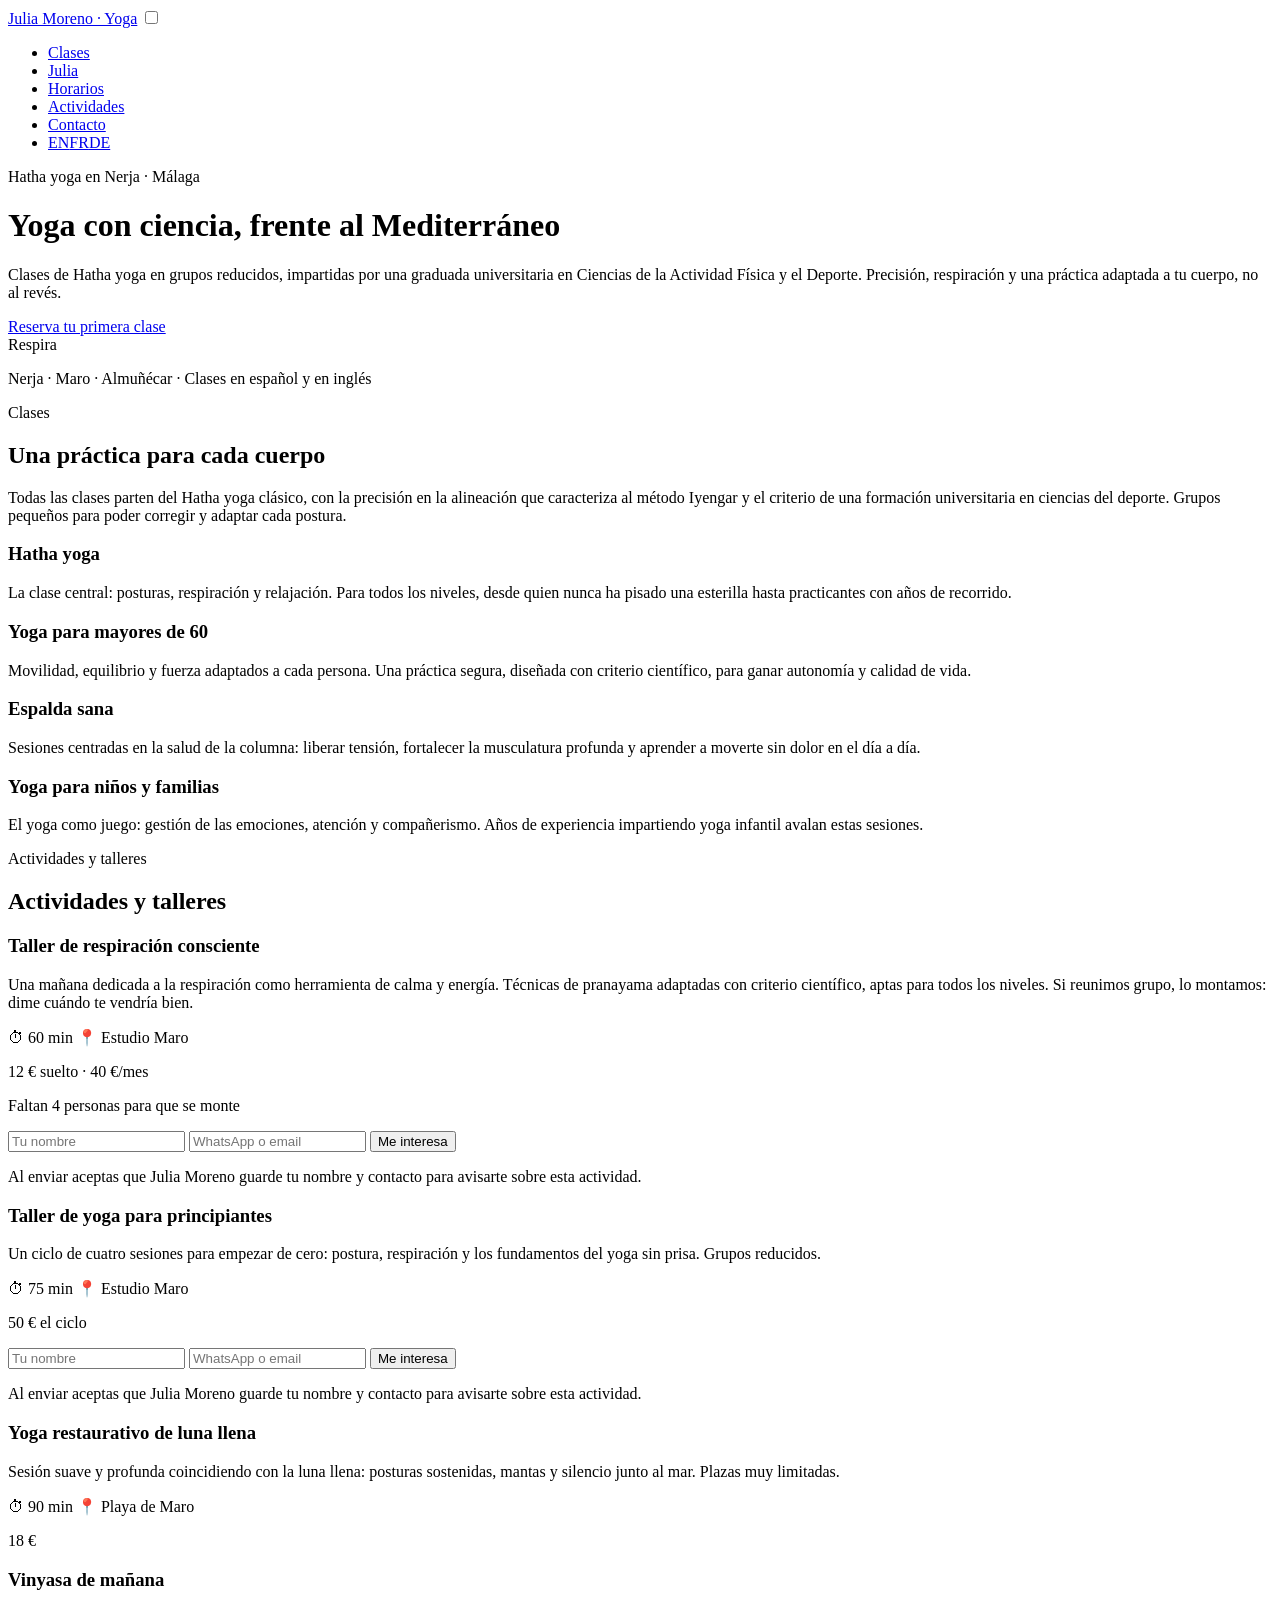
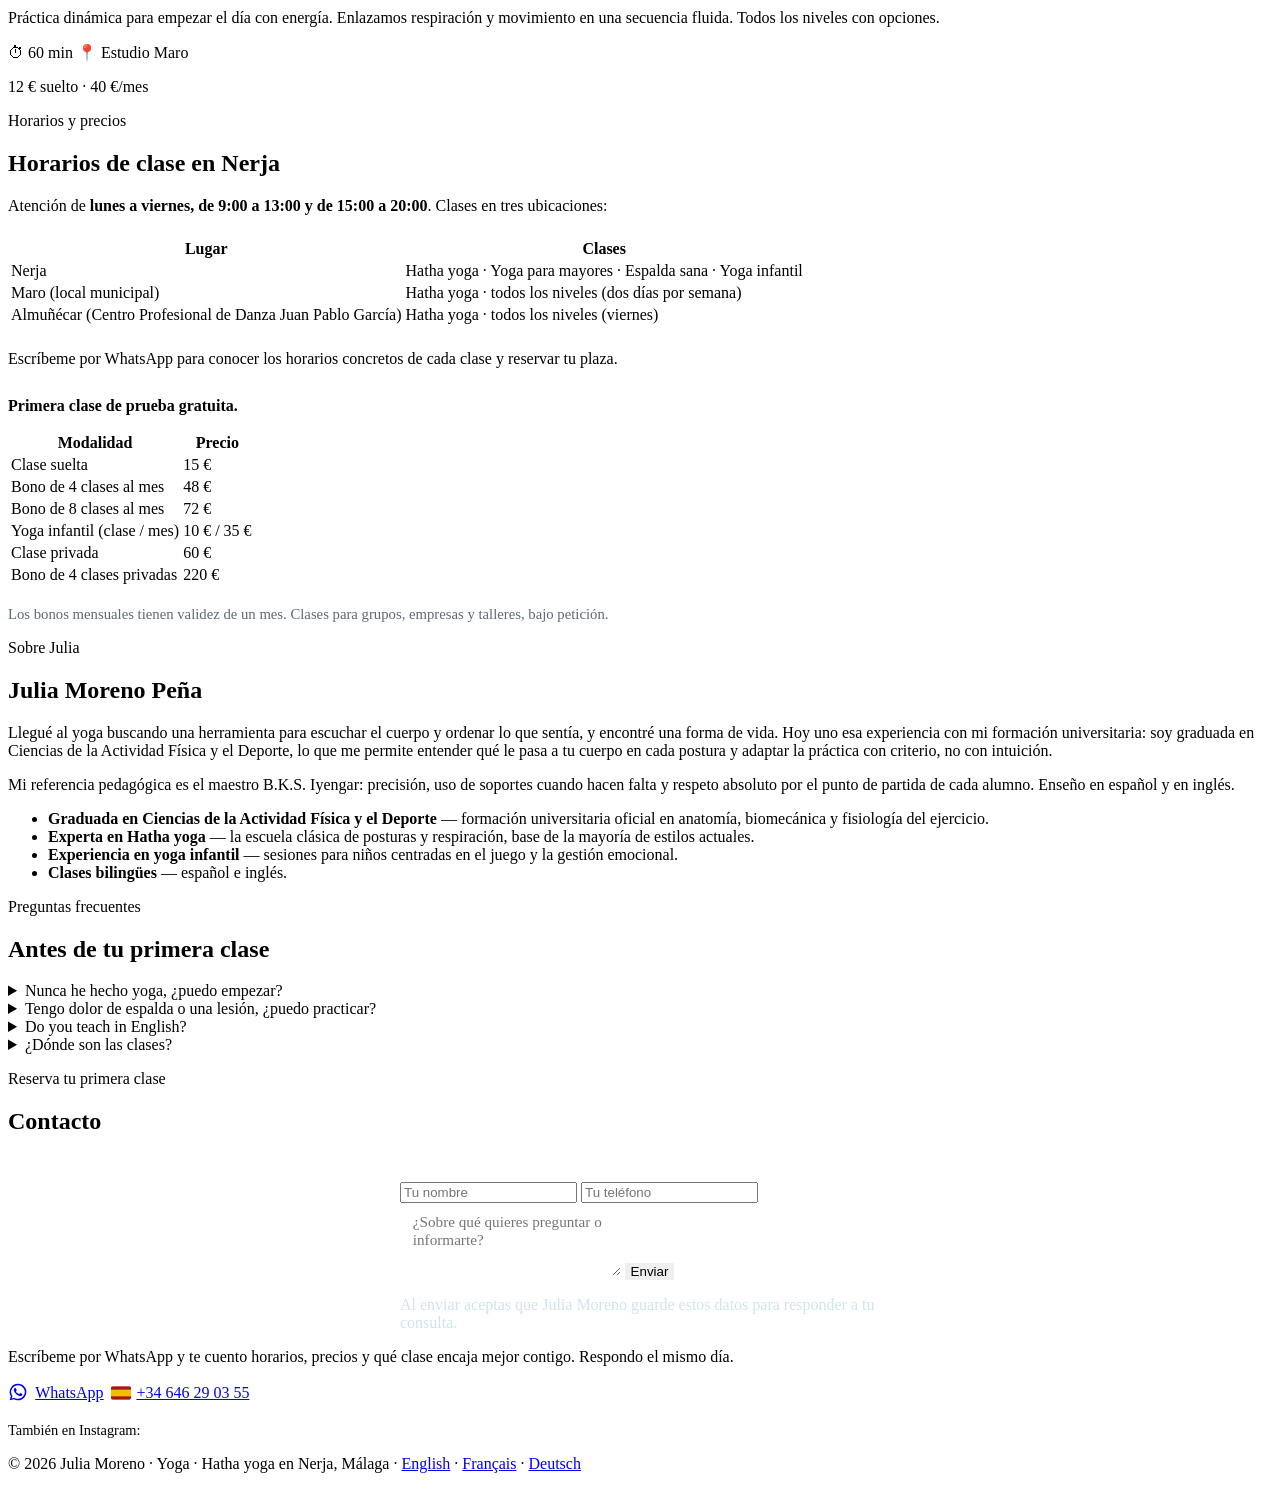
==== sitio/index.html @ b1b30cee "Agenda: sustituir hora_fin por duracion_min (selector 45/60/75/90/120 min). El fin se calcula al vue" ====
<!DOCTYPE html>
<html lang="es">
<head>
<meta charset="UTF-8">
<meta name="viewport" content="width=device-width, initial-scale=1">
<title>Yoga en Nerja | Hatha Yoga con Julia Moreno · Graduada en Ciencias del Deporte</title>
<meta name="description" content="Clases de Hatha yoga en Nerja (Málaga) con Julia Moreno, graduada en Ciencias de la Actividad Física y el Deporte. Yoga para mayores, espalda sana y yoga infantil. Grupos reducidos.">
<link rel="canonical" href="https://juliamoreno.yoga/">
<link rel="alternate" hreflang="es" href="https://juliamoreno.yoga/">
<link rel="alternate" hreflang="en" href="https://juliamoreno.yoga/en/">
<link rel="alternate" hreflang="fr" href="https://juliamoreno.yoga/fr/">
<link rel="alternate" hreflang="de" href="https://juliamoreno.yoga/de/">
<link rel="alternate" hreflang="x-default" href="https://juliamoreno.yoga/">
<link rel="preconnect" href="https://fonts.googleapis.com">
<link rel="preconnect" href="https://fonts.gstatic.com" crossorigin>
<link href="https://fonts.googleapis.com/css2?family=Marcellus&family=Mulish:wght@400;700&display=swap" rel="stylesheet">
<link rel="stylesheet" href="/assets/style.css?v=9b3b13d8">
<script type="application/ld+json">
{
  "@context": "https://schema.org",
  "@type": "LocalBusiness",
  "@id": "https://juliamoreno.yoga/#negocio",
  "name": "Julia Moreno Yoga",
  "description": "Clases de Hatha yoga en Nerja impartidas por Julia Moreno Peña, graduada en Ciencias de la Actividad Física y el Deporte.",
  "url": "https://juliamoreno.yoga/",
  "telephone": "+34646290355",
  "address": {
    "@type": "PostalAddress",
    "streetAddress": "[DIRECCION]",
    "addressLocality": "Nerja",
    "addressRegion": "Málaga",
    "postalCode": "29780",
    "addressCountry": "ES"
  },
  "geo": {"@type": "GeoCoordinates", "latitude": 36.7469, "longitude": -3.8749},
  "priceRange": "€€",
  "openingHoursSpecification": [
    {"@type":"OpeningHoursSpecification","dayOfWeek":["Monday","Tuesday","Wednesday","Thursday","Friday"],"opens":"09:00","closes":"13:00"},
    {"@type":"OpeningHoursSpecification","dayOfWeek":["Monday","Tuesday","Wednesday","Thursday","Friday"],"opens":"15:00","closes":"20:00"}
  ],
  "areaServed": [{"@type":"City","name":"Nerja"},{"@type":"City","name":"Maro"},{"@type":"City","name":"Almuñécar"}],
  "founder": {
    "@type": "Person",
    "name": "Julia Moreno Peña",
    "jobTitle": "Profesora de yoga",
    "alumniOf": "Grado en Ciencias de la Actividad Física y el Deporte",
    "knowsAbout": ["Hatha yoga", "Yoga infantil", "Método Iyengar", "Ciencias del deporte"]
  }
}
</script>
<!-- Umami: descomentar al desplegar el perfil negocio
<script defer src="https://stats.juliamoreno.yoga/script.js" data-website-id="RELLENAR-UUID"></script>
-->
</head>
<body>

<header>
  <nav>
    <a class="marca" href="/">Julia Moreno · Yoga</a>
    <input type="checkbox" id="menu-abierto" class="menu-check" aria-hidden="true">
    <label for="menu-abierto" class="menu-btn" aria-label="Menú"><span></span><span></span><span></span></label>
    <ul class="menu">
      <li><a href="#clases">Clases</a></li>
      <li><a href="#julia">Julia</a></li>
      <li><a href="#horarios">Horarios</a></li>
      <li><a href="#actividades">Actividades</a></li>
      <li><a href="#contacto">Contacto</a></li>
      <li class="idiomas"><a class="lang" href="/en/" lang="en">EN</a><a class="lang" href="/fr/" lang="fr">FR</a><a class="lang" href="/de/" lang="de">DE</a></li>
    </ul>
  </nav>
</header>
<script>document.addEventListener("DOMContentLoaded",function(){var c=document.getElementById("menu-abierto");document.querySelectorAll(".menu a").forEach(function(a){a.addEventListener("click",function(){c.checked=false;});});});</script>

<main>

<div class="hero">
  <div class="wrap">
    <div class="hero-texto">
      <p class="eyebrow">Hatha yoga en Nerja · Málaga</p>
      <h1>Yoga con ciencia, frente al Mediterráneo</h1>
      <p class="lead">Clases de Hatha yoga en grupos reducidos, impartidas por una graduada universitaria en Ciencias de la Actividad Física y el Deporte. Precisión, respiración y una práctica adaptada a tu cuerpo, no al revés.</p>
      <a class="btn" href="#contacto">Reserva tu primera clase</a>
    </div>
    <div class="respira" aria-hidden="true">
      <div class="circulo"><span>Respira</span></div>
    </div>
  </div>
</div>
<div class="hero-mar">
  <div class="wrap">
    <p>Nerja · Maro · Almuñécar · Clases en español y en inglés</p>
  </div>
</div>

<section id="clases">
  <div class="wrap">
    <p class="eyebrow">Clases</p>
    <h2>Una práctica para cada cuerpo</h2>
    <p>Todas las clases parten del Hatha yoga clásico, con la precisión en la alineación que caracteriza al método Iyengar y el criterio de una formación universitaria en ciencias del deporte. Grupos pequeños para poder corregir y adaptar cada postura.</p>
    <div class="clases-grid">
      <article class="clase">
        <h3>Hatha yoga</h3>
        <p>La clase central: posturas, respiración y relajación. Para todos los niveles, desde quien nunca ha pisado una esterilla hasta practicantes con años de recorrido.</p>
      </article>
      <article class="clase">
        <h3>Yoga para mayores de 60</h3>
        <p>Movilidad, equilibrio y fuerza adaptados a cada persona. Una práctica segura, diseñada con criterio científico, para ganar autonomía y calidad de vida.</p>
      </article>
      <article class="clase">
        <h3>Espalda sana</h3>
        <p>Sesiones centradas en la salud de la columna: liberar tensión, fortalecer la musculatura profunda y aprender a moverte sin dolor en el día a día.</p>
      </article>
      <article class="clase">
        <h3>Yoga para niños y familias</h3>
        <p>El yoga como juego: gestión de las emociones, atención y compañerismo. Años de experiencia impartiendo yoga infantil avalan estas sesiones.</p>
      </article>
    </div>
  </div>
</section>

<section id="actividades">
  <div class="wrap">
    <!-- ACTIVIDADES:INICIO (generado por scripts/build-web.py; no editar a mano) -->
    <p class="eyebrow">Actividades y talleres</p>
    <h2>Actividades y talleres</h2>
    <div class="clases-grid">
      <article class="clase">
        <div class="clase-cab">
          <p class="badge badge-tent"></p>
        </div>
        <div class="clase-cuerpo">
          <h3>Taller de respiración consciente</h3>
          <p class="clase-texto">Una mañana dedicada a la respiración como herramienta de calma y energía. Técnicas de pranayama adaptadas con criterio científico, aptas para todos los niveles. Si reunimos grupo, lo montamos: dime cuándo te vendría bien.</p>
          <p class="clase-meta"><span class="clase-meta-it">&#9201; 60 min</span> <span class="clase-meta-it">&#128205; Estudio Maro</span></p>
          <p class="clase-precio">12 € suelto · 40 €/mes</p>
          <p class="contador">Faltan 4 personas para que se monte</p>
        </div>
        <form class="interes clase-form" data-actividad="taller-respiracion" data-elegible="1" data-franjas="[]" onsubmit="enviarInteres(this); return false;">
          <input type="text" name="nombre" placeholder="Tu nombre" required>
          <input type="text" name="contacto" placeholder="WhatsApp o email" required>
          <button type="submit" class="btn">Me interesa</button>
          <p class="consent">Al enviar aceptas que Julia Moreno guarde tu nombre y contacto para avisarte sobre esta actividad.</p>
          <p class="ok" hidden>¡Gracias! Te avisaré en cuanto se monte el grupo.</p>
        </form>
      </article>
      <article class="clase">
        <div class="clase-cab">
          <p class="badge badge-tent"></p>
        </div>
        <div class="clase-cuerpo">
          <h3>Taller de yoga para principiantes</h3>
          <p class="clase-texto">Un ciclo de cuatro sesiones para empezar de cero: postura, respiración y los fundamentos del yoga sin prisa. Grupos reducidos.</p>
          <p class="clase-meta"><span class="clase-meta-it">&#9201; 75 min</span> <span class="clase-meta-it">&#128205; Estudio Maro</span></p>
          <p class="clase-precio">50 € el ciclo</p>
        </div>
        <form class="interes clase-form" data-actividad="taller-de-yoga-para-principiantes" data-elegible="1" data-franjas="[]" onsubmit="enviarInteres(this); return false;">
          <input type="text" name="nombre" placeholder="Tu nombre" required>
          <input type="text" name="contacto" placeholder="WhatsApp o email" required>
          <button type="submit" class="btn">Me interesa</button>
          <p class="consent">Al enviar aceptas que Julia Moreno guarde tu nombre y contacto para avisarte sobre esta actividad.</p>
          <p class="ok" hidden>¡Gracias! Te avisaré en cuanto se monte el grupo.</p>
        </form>
      </article>
      <article class="clase">
        <div class="clase-cab">
          <p class="badge badge-conf"></p>
        </div>
        <div class="clase-cuerpo">
          <h3>Yoga restaurativo de luna llena</h3>
          <p class="clase-texto">Sesión suave y profunda coincidiendo con la luna llena: posturas sostenidas, mantas y silencio junto al mar. Plazas muy limitadas.</p>
          <p class="clase-meta"><span class="clase-meta-it">&#9201; 90 min</span> <span class="clase-meta-it">&#128205; Playa de Maro</span></p>
          <p class="clase-precio">18 €</p>
        </div>
        <div class="clase-form-hueco"></div>
      </article>
      <article class="clase">
        <div class="clase-cab">
          <p class="badge badge-conf"></p>
        </div>
        <div class="clase-cuerpo">
          <h3>Vinyasa de mañana</h3>
          <p class="clase-texto">Práctica dinámica para empezar el día con energía. Enlazamos respiración y movimiento en una secuencia fluida. Todos los niveles con opciones.</p>
          <p class="clase-meta"><span class="clase-meta-it">&#9201; 60 min</span> <span class="clase-meta-it">&#128205; Estudio Maro</span></p>
          <p class="clase-precio">12 € suelto · 40 €/mes</p>
        </div>
        <div class="clase-form-hueco"></div>
      </article>
    </div>
    <div class="modal-franjas" id="modalFranjas" hidden>
      <div class="modal-caja">
        <h3>¿Cuándo te vendría bien? (marca las que puedas)</h3>
        <div class="modal-franjas-lista" id="modalLista"></div>
        <div class="modal-botones">
          <button type="button" class="btn btn-sec" id="modalCancelar">Cancelar</button>
          <button type="button" class="btn" id="modalConfirmar">Confirmar</button>
        </div>
      </div>
    </div>
    <script>
    (function(){
      const modal=document.getElementById('modalFranjas');
      const lista=document.getElementById('modalLista');
      let formActivo=null;
      window.enviarInteres=function(f){
        const elegible=f.dataset.elegible==='1';
        if(elegible){
          formActivo=f;
          let fr=[];
          try{fr=JSON.parse(f.dataset.franjas.replace(/&quot;/g,'"'));}catch(e){}
          lista.innerHTML=fr.map(function(x){return '<label class="modal-franja"><input type="checkbox" value="'+x.id+'"> '+x.etiqueta+'</label>';}).join('');
          modal.hidden=false;
        }else{
          enviar(f,[]);
        }
        return false;
      };
      async function enviar(f,franjas){
        const d={actividad:f.dataset.actividad,nombre:f.nombre.value,contacto:f.contacto.value,franjas:franjas,idioma:document.documentElement.lang};
        try{
          await fetch('https://api.juliamoreno.yoga/webhook/interes',{method:'POST',headers:{'Content-Type':'application/json'},body:JSON.stringify(d)});
          f.querySelector('.ok').hidden=false;
          f.nombre.disabled=f.contacto.disabled=f.querySelector('button').disabled=true;
        }catch(e){alert('No se pudo enviar, inténtalo más tarde.');}
      }
      const bc=document.getElementById('modalConfirmar');
      if(bc)bc.onclick=function(){
        const fr=[].slice.call(lista.querySelectorAll('input:checked')).map(function(x){return x.value;});
        modal.hidden=true;
        if(formActivo){enviar(formActivo,fr);formActivo=null;}
      };
      const bx=document.getElementById('modalCancelar');
      if(bx)bx.onclick=function(){modal.hidden=true;formActivo=null;};
      if(modal)modal.addEventListener('click',function(e){if(e.target===modal){modal.hidden=true;formActivo=null;}});
    })();
    </script>
    <!-- ACTIVIDADES:FIN -->
  </div>
</section>


<section id="horarios">
  <div class="wrap">
    <p class="eyebrow">Horarios y precios</p>
    <h2>Horarios de clase en Nerja</h2>
    <!-- CONTENIDO:INICIO (generado por scripts/build-web.py; no editar a mano) -->
    <p style="margin-bottom:1.4rem">Atención de <strong>lunes a viernes, de 9:00 a 13:00 y de 15:00 a 20:00</strong>. Clases en tres ubicaciones:</p>
    <table>
      <thead><tr><th>Lugar</th><th>Clases</th></tr></thead>
      <tbody>
        <tr><td>Nerja</td><td>Hatha yoga · Yoga para mayores · Espalda sana · Yoga infantil</td></tr>
        <tr><td>Maro (local municipal)</td><td>Hatha yoga · todos los niveles (dos días por semana)</td></tr>
        <tr><td>Almuñécar (Centro Profesional de Danza Juan Pablo García)</td><td>Hatha yoga · todos los niveles (viernes)</td></tr>
      </tbody>
    </table>
    <p style="margin-top:1.4rem">Escríbeme por WhatsApp para conocer los horarios concretos de cada clase y reservar tu plaza.</p>
    <p style="margin-top:1.8rem"><strong>Primera clase de prueba gratuita.</strong></p>
    <table>
      <thead><tr><th>Modalidad</th><th>Precio</th></tr></thead>
      <tbody>
        <tr><td>Clase suelta</td><td>15 €</td></tr>
        <tr><td>Bono de 4 clases al mes</td><td>48 €</td></tr>
        <tr><td>Bono de 8 clases al mes</td><td>72 €</td></tr>
        <tr><td>Yoga infantil (clase / mes)</td><td>10 € / 35 €</td></tr>
        <tr><td>Clase privada</td><td>60 €</td></tr>
        <tr><td>Bono de 4 clases privadas</td><td>220 €</td></tr>
      </tbody>
    </table>
    <p style="margin-top:1.2rem;font-size:.92rem;color:#5c6a75">Los bonos mensuales tienen validez de un mes. Clases para grupos, empresas y talleres, bajo petición.</p>
    <!-- CONTENIDO:FIN -->
  </div>
</section>

<section id="julia">
  <div class="wrap dos-col">
    <div>
      <p class="eyebrow">Sobre Julia</p>
      <h2>Julia Moreno Peña</h2>
      <p>Llegué al yoga buscando una herramienta para escuchar el cuerpo y ordenar lo que sentía, y encontré una forma de vida. Hoy uno esa experiencia con mi formación universitaria: soy graduada en Ciencias de la Actividad Física y el Deporte, lo que me permite entender qué le pasa a tu cuerpo en cada postura y adaptar la práctica con criterio, no con intuición.</p>
      <p>Mi referencia pedagógica es el maestro B.K.S. Iyengar: precisión, uso de soportes cuando hacen falta y respeto absoluto por el punto de partida de cada alumno. Enseño en español y en inglés.</p>
    </div>
    <ul class="credenciales">
      <li><strong>Graduada en Ciencias de la Actividad Física y el Deporte</strong> — formación universitaria oficial en anatomía, biomecánica y fisiología del ejercicio.</li>
      <li><strong>Experta en Hatha yoga</strong> — la escuela clásica de posturas y respiración, base de la mayoría de estilos actuales.</li>
      <li><strong>Experiencia en yoga infantil</strong> — sesiones para niños centradas en el juego y la gestión emocional.</li>
      <li><strong>Clases bilingües</strong> — español e inglés.</li>
    </ul>
  </div>
</section>


<section id="preguntas">
  <div class="wrap">
    <p class="eyebrow">Preguntas frecuentes</p>
    <h2>Antes de tu primera clase</h2>
    <details>
      <summary>Nunca he hecho yoga, ¿puedo empezar?</summary>
      <p>Sí. El Hatha yoga es la puerta de entrada ideal y todas las posturas se adaptan a tu nivel. Solo necesitas ropa cómoda; las esterillas y soportes los pongo yo.</p>
    </details>
    <details>
      <summary>Tengo dolor de espalda o una lesión, ¿puedo practicar?</summary>
      <p>En la mayoría de los casos, sí, y con especial seguridad: mi formación en ciencias del deporte me permite adaptar cada postura a tu situación. Cuéntamelo antes de la primera clase y, si hay tratamiento médico en curso, seguiremos siempre las indicaciones de tu profesional sanitario.</p>
    </details>
    <details>
      <summary>Do you teach in English?</summary>
      <p>Yes — all classes are bilingual (Spanish and English), and there is a full English version of this site <a href="/en/">here</a>.</p>
    </details>
    <details>
      <summary>¿Dónde son las clases?</summary>
      <p>En Nerja, en [DIRECCIÓN / ESTUDIO]. En los meses de buen tiempo también organizo sesiones al aire libre.</p>
    </details>
  </div>
</section>

<section id="contacto" class="contacto">
  <div class="wrap">
    <p class="eyebrow">Reserva tu primera clase</p>
    <h2>Contacto</h2>
    <form class="interes contacto-form" onsubmit="enviarContacto(this); return false;" style="max-width:480px;margin:1.6rem auto 0;text-align:left">
      <p style="font-weight:700;color:#fff;margin-bottom:.2rem">O déjame tu consulta</p>
      <input type="text" name="nombre" placeholder="Tu nombre" required>
      <input type="tel" name="telefono" placeholder="Tu teléfono" required>
      <textarea name="asunto" placeholder="¿Sobre qué quieres preguntar o informarte?" rows="3" required style="padding:.6rem .8rem;border:1px solid var(--linea);border-radius:8px;font-size:.95rem;font-family:inherit"></textarea>
      <button type="submit" class="btn claro" style="border:none;cursor:pointer">Enviar</button>
      <p class="consent" style="color:#cfe4ee">Al enviar aceptas que Julia Moreno guarde estos datos para responder a tu consulta.</p>
      <p class="ok" hidden style="color:#fff">¡Gracias! Te llamo o te escribo muy pronto.</p>
    </form>
    <script>
    async function enviarContacto(f){
      const d={nombre:f.nombre.value,telefono:f.telefono.value,asunto:f.asunto.value,idioma:document.documentElement.lang};
      try{
        await fetch('https://api.juliamoreno.yoga/webhook/contacto',{method:'POST',headers:{'Content-Type':'application/json'},body:JSON.stringify(d)});
        f.querySelector('.ok').hidden=false;
        f.nombre.disabled=f.telefono.disabled=f.asunto.disabled=f.querySelector('button').disabled=true;
      }catch(e){alert('No se pudo enviar, inténtalo más tarde.');}
      return false;
    }
    </script>
    <p>Escríbeme por WhatsApp y te cuento horarios, precios y qué clase encaja mejor contigo. Respondo el mismo día.</p>
    <a class="btn claro" href="https://wa.me/34646290355?text=Hola%20Julia,%20quiero%20informaci%C3%B3n%20sobre%20las%20clases%20de%20yoga%20en%20Nerja"><svg viewBox="0 0 24 24" width="20" height="20" fill="currentColor" style="vertical-align:-4px;margin-right:.45rem" aria-hidden="true"><path d="M12 2a10 10 0 0 0-8.6 15.1L2 22l5.1-1.3A10 10 0 1 0 12 2zm0 18.2a8.2 8.2 0 0 1-4.2-1.1l-.3-.2-3 .8.8-2.9-.2-.3A8.2 8.2 0 1 1 12 20.2zm4.5-6.1c-.2-.1-1.5-.7-1.7-.8-.2-.1-.4-.1-.5.1-.2.2-.6.8-.8 1-.1.2-.3.2-.5.1a6.7 6.7 0 0 1-2-1.2 7.4 7.4 0 0 1-1.4-1.7c-.1-.2 0-.4.1-.5l.4-.5c.1-.2.2-.3.3-.5.1-.2 0-.4 0-.5l-.8-1.9c-.2-.5-.4-.4-.5-.4h-.5c-.2 0-.5.1-.7.3-.2.3-.9.9-.9 2.1s.9 2.4 1 2.6c.1.2 1.8 2.8 4.3 3.9.6.3 1.1.4 1.5.6.6.2 1.2.2 1.6.1.5-.1 1.5-.6 1.7-1.2.2-.6.2-1.1.1-1.2 0-.1-.2-.2-.4-.3z"/></svg>WhatsApp<svg viewBox="0 0 24 16" width="20" height="14" style="vertical-align:-2px;margin:0 .35rem 0 .45rem;border-radius:2px" aria-hidden="true"><rect width="24" height="16" fill="#AA151B"/><rect y="4" width="24" height="8" fill="#F1BF00"/></svg>+34 646 29 03 55</a>
    <p style="margin-top:1.2rem;font-size:.9rem">También en Instagram: <a href="https://instagram.com/juliamoreno.yoga" style="color:#fff">@juliamoreno.yoga</a></p>
  </div>
</section>

</main>

<footer>
  <div class="wrap">
    <p>© 2026 Julia Moreno · Yoga · Hatha yoga en Nerja, Málaga · <a href="/en/">English</a> · <a href="/fr/">Français</a> · <a href="/de/">Deutsch</a></p>
  </div>
</footer>

</body>
</html>
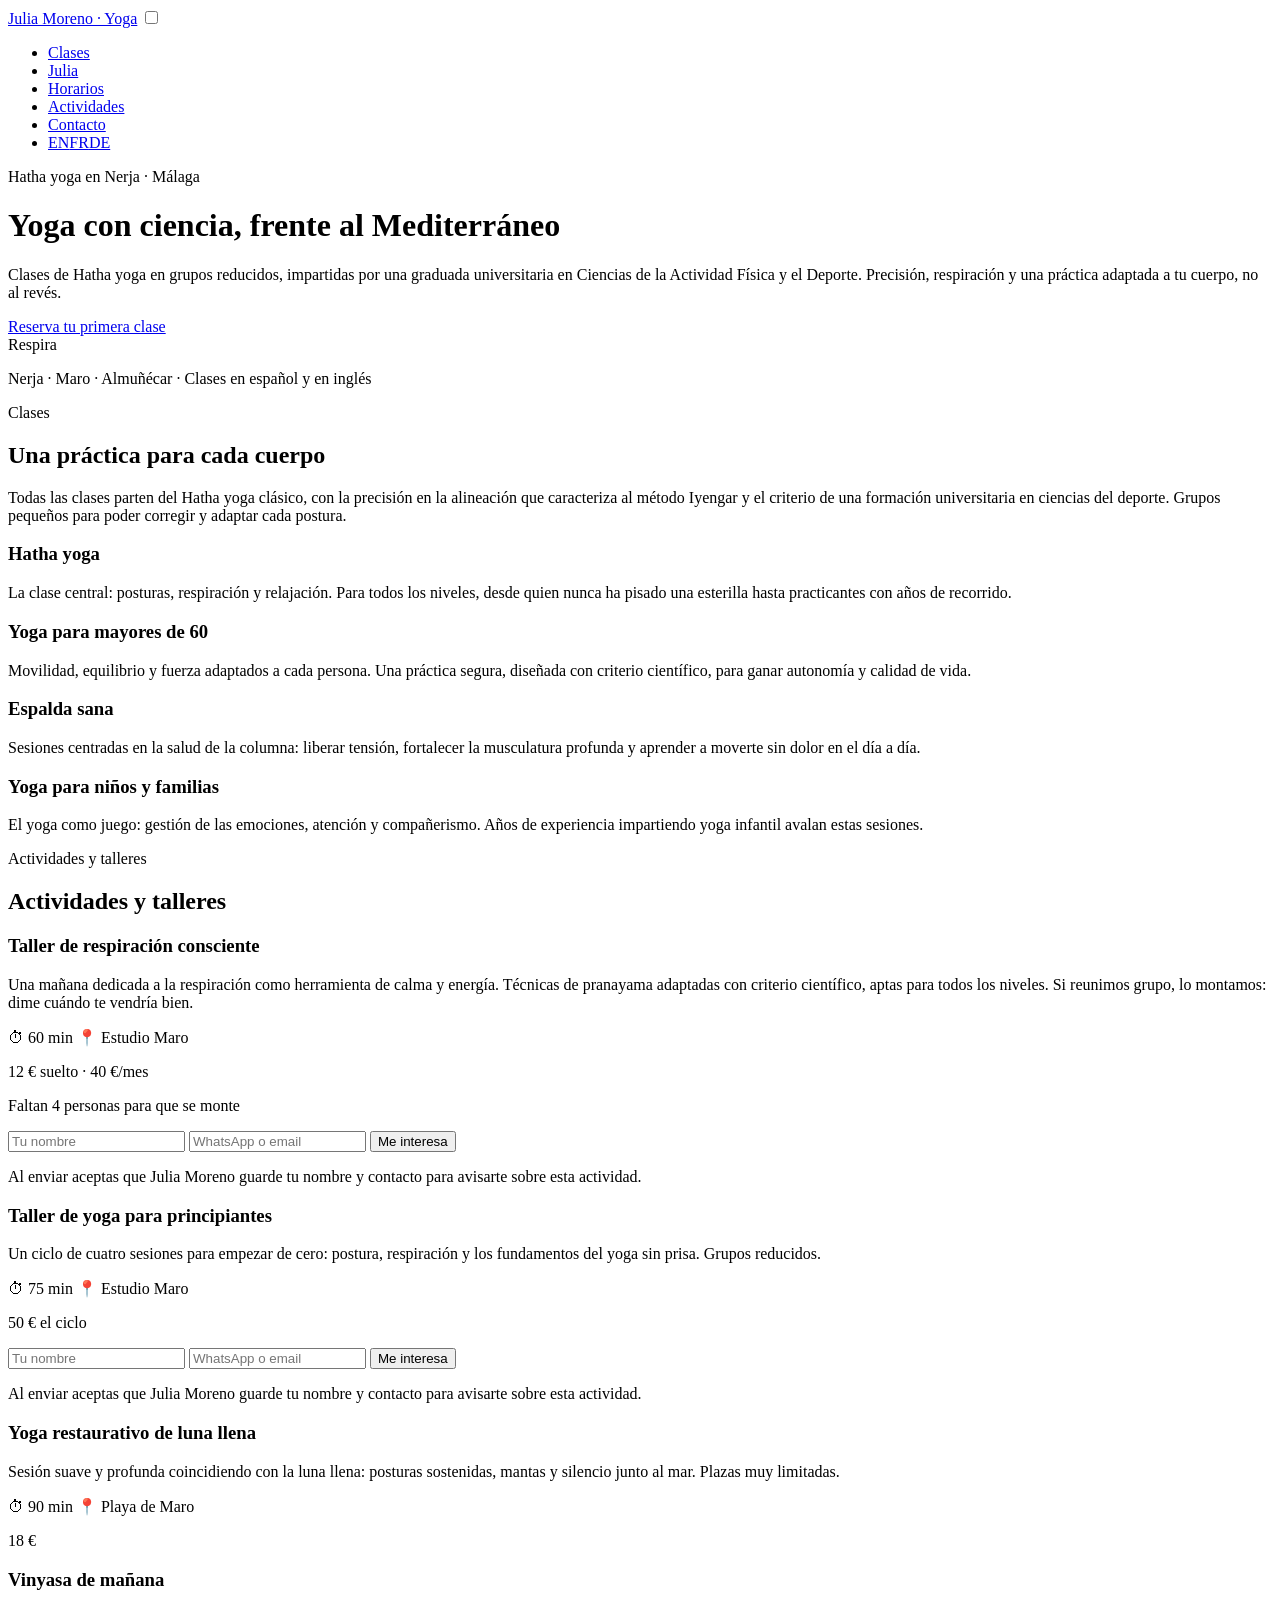
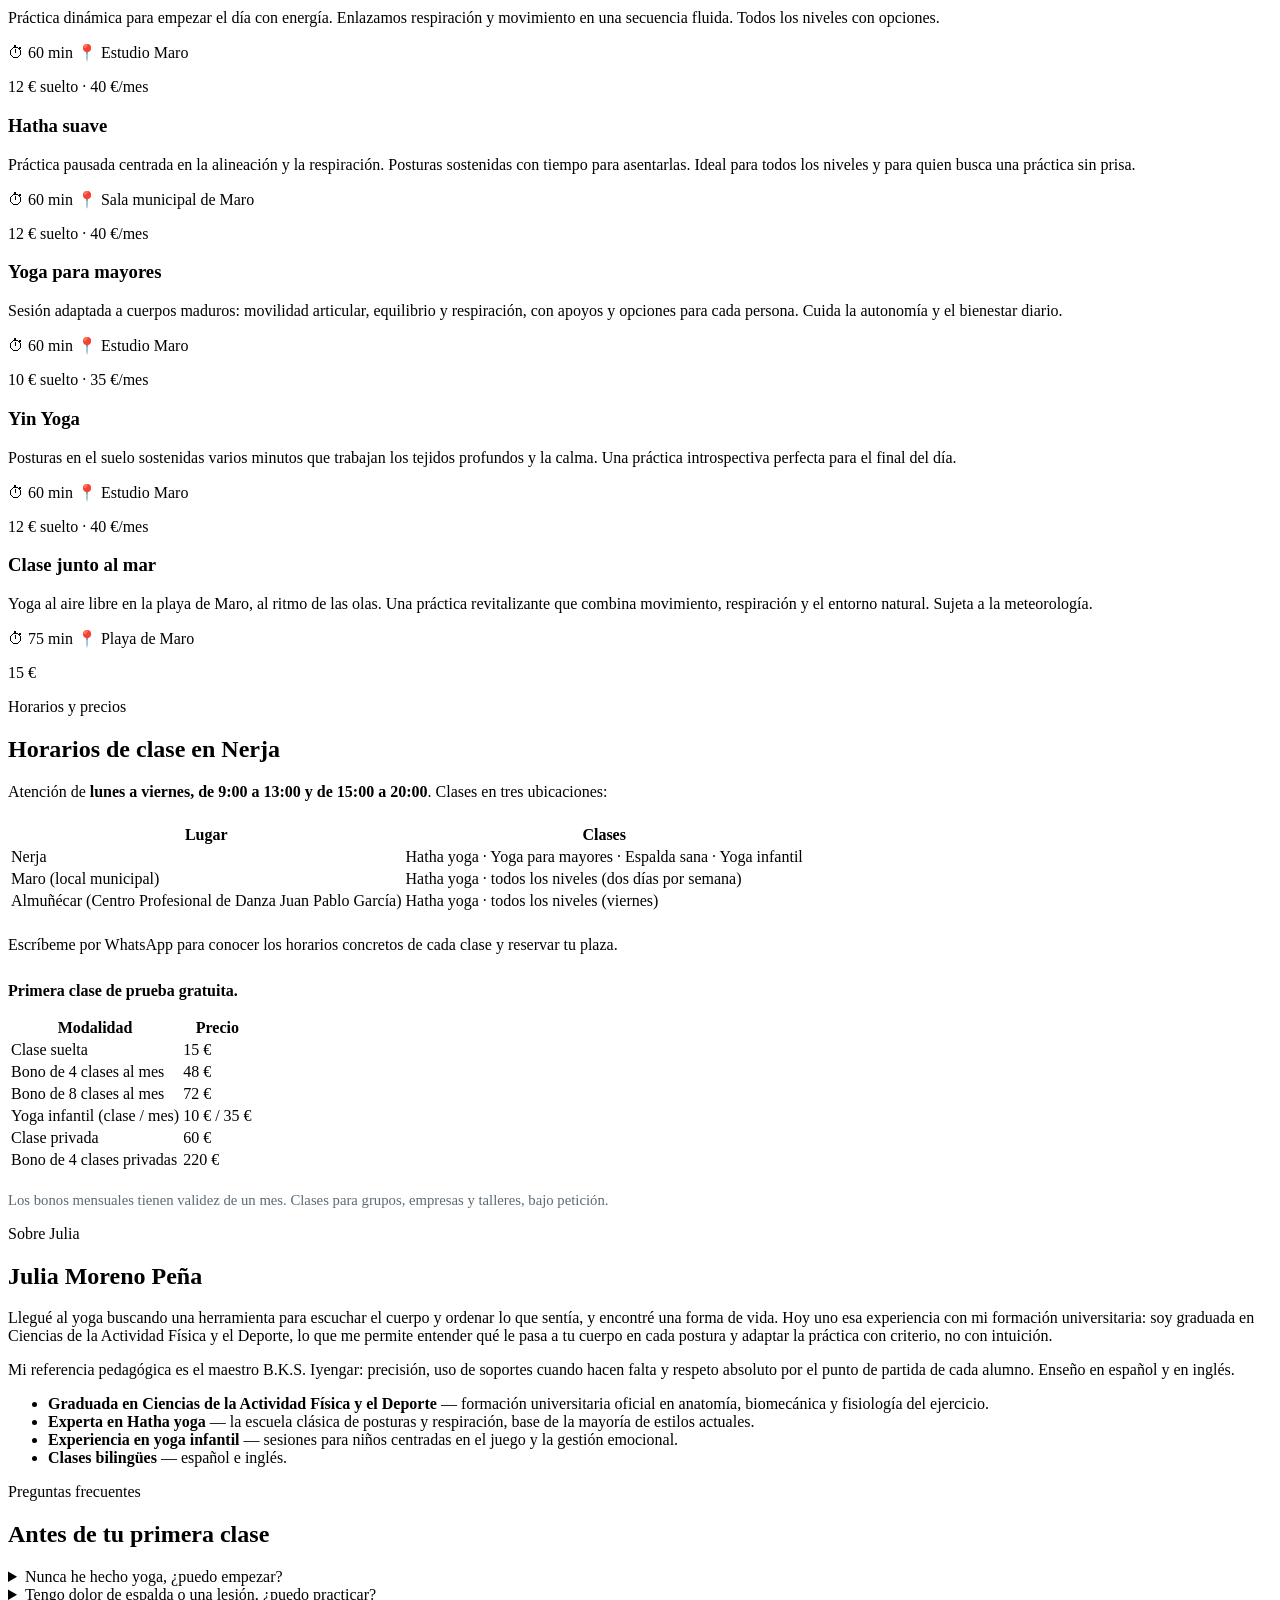
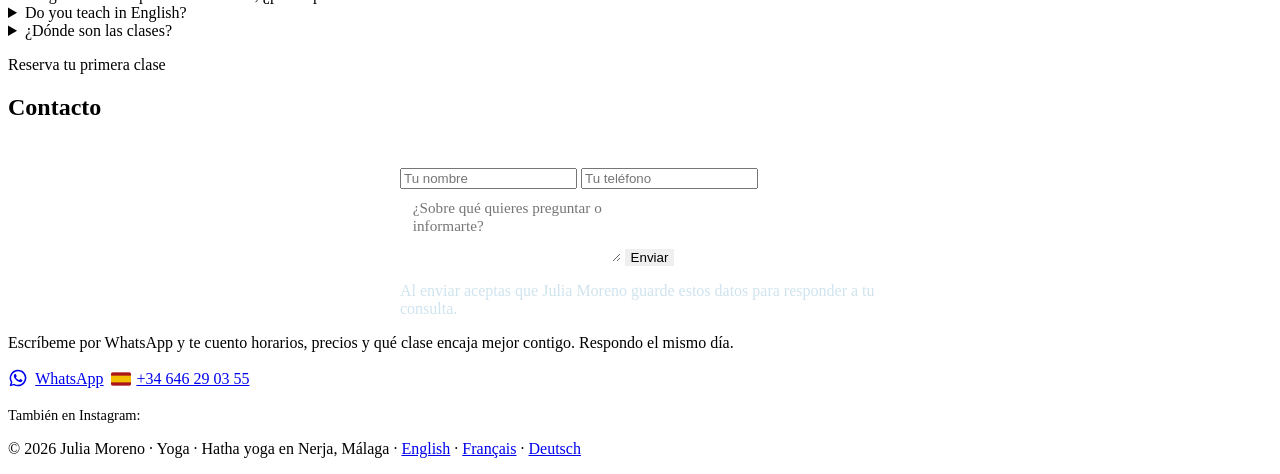
==== commit 55e97871: "Modelo de clase: nueva tabla Clases (matriz semanal). Cada fila es una celda tipo+dia+hora estable, " ====
--- a/sitio/index.html
+++ b/sitio/index.html
@@ -185,6 +185,54 @@
         </div>
         <div class="clase-form-hueco"></div>
       </article>
+      <article class="clase">
+        <div class="clase-cab">
+          <p class="badge badge-conf"></p>
+        </div>
+        <div class="clase-cuerpo">
+          <h3>Hatha suave</h3>
+          <p class="clase-texto">Práctica pausada centrada en la alineación y la respiración. Posturas sostenidas con tiempo para asentarlas. Ideal para todos los niveles y para quien busca una práctica sin prisa.</p>
+          <p class="clase-meta"><span class="clase-meta-it">&#9201; 60 min</span> <span class="clase-meta-it">&#128205; Sala municipal de Maro</span></p>
+          <p class="clase-precio">12 € suelto · 40 €/mes</p>
+        </div>
+        <div class="clase-form-hueco"></div>
+      </article>
+      <article class="clase">
+        <div class="clase-cab">
+          <p class="badge badge-conf"></p>
+        </div>
+        <div class="clase-cuerpo">
+          <h3>Yoga para mayores</h3>
+          <p class="clase-texto">Sesión adaptada a cuerpos maduros: movilidad articular, equilibrio y respiración, con apoyos y opciones para cada persona. Cuida la autonomía y el bienestar diario.</p>
+          <p class="clase-meta"><span class="clase-meta-it">&#9201; 60 min</span> <span class="clase-meta-it">&#128205; Estudio Maro</span></p>
+          <p class="clase-precio">10 € suelto · 35 €/mes</p>
+        </div>
+        <div class="clase-form-hueco"></div>
+      </article>
+      <article class="clase">
+        <div class="clase-cab">
+          <p class="badge badge-conf"></p>
+        </div>
+        <div class="clase-cuerpo">
+          <h3>Yin Yoga</h3>
+          <p class="clase-texto">Posturas en el suelo sostenidas varios minutos que trabajan los tejidos profundos y la calma. Una práctica introspectiva perfecta para el final del día.</p>
+          <p class="clase-meta"><span class="clase-meta-it">&#9201; 60 min</span> <span class="clase-meta-it">&#128205; Estudio Maro</span></p>
+          <p class="clase-precio">12 € suelto · 40 €/mes</p>
+        </div>
+        <div class="clase-form-hueco"></div>
+      </article>
+      <article class="clase">
+        <div class="clase-cab">
+          <p class="badge badge-conf"></p>
+        </div>
+        <div class="clase-cuerpo">
+          <h3>Clase junto al mar</h3>
+          <p class="clase-texto">Yoga al aire libre en la playa de Maro, al ritmo de las olas. Una práctica revitalizante que combina movimiento, respiración y el entorno natural. Sujeta a la meteorología.</p>
+          <p class="clase-meta"><span class="clase-meta-it">&#9201; 75 min</span> <span class="clase-meta-it">&#128205; Playa de Maro</span></p>
+          <p class="clase-precio">15 €</p>
+        </div>
+        <div class="clase-form-hueco"></div>
+      </article>
     </div>
     <div class="modal-franjas" id="modalFranjas" hidden>
       <div class="modal-caja">
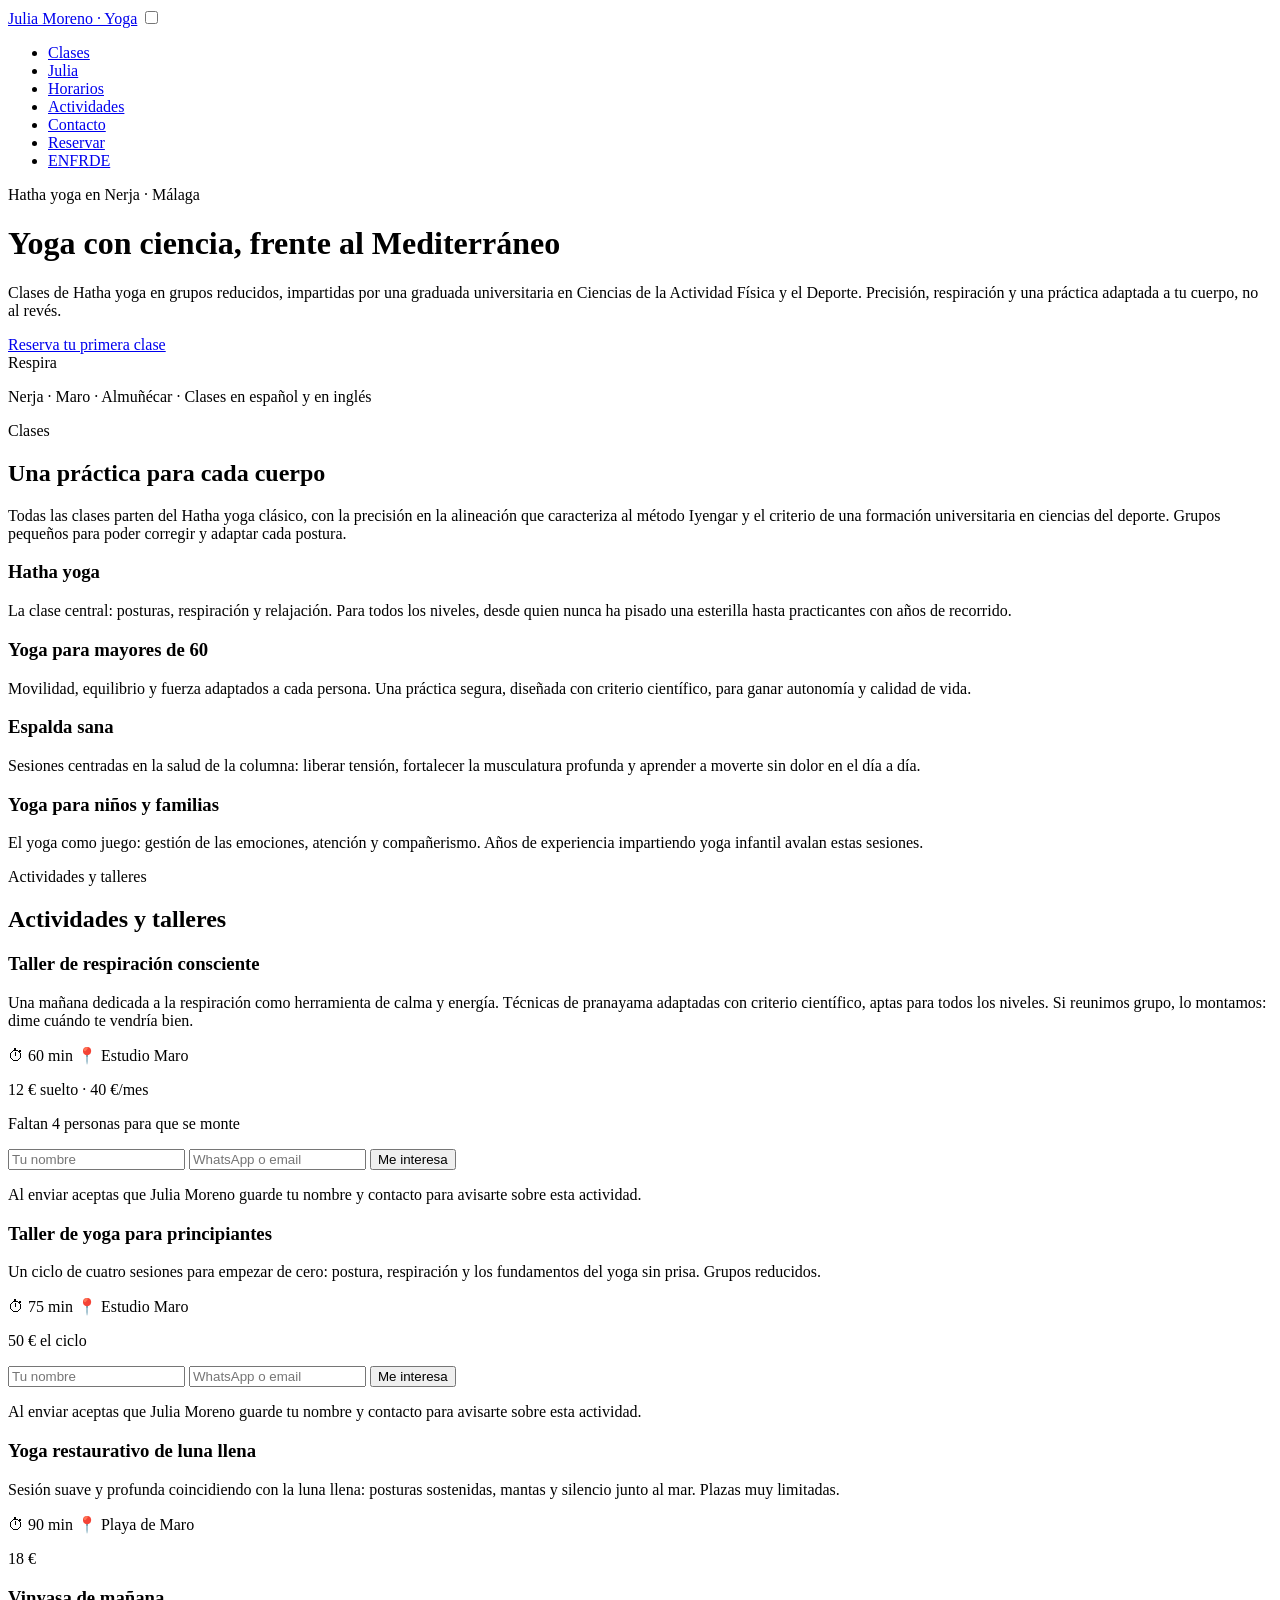
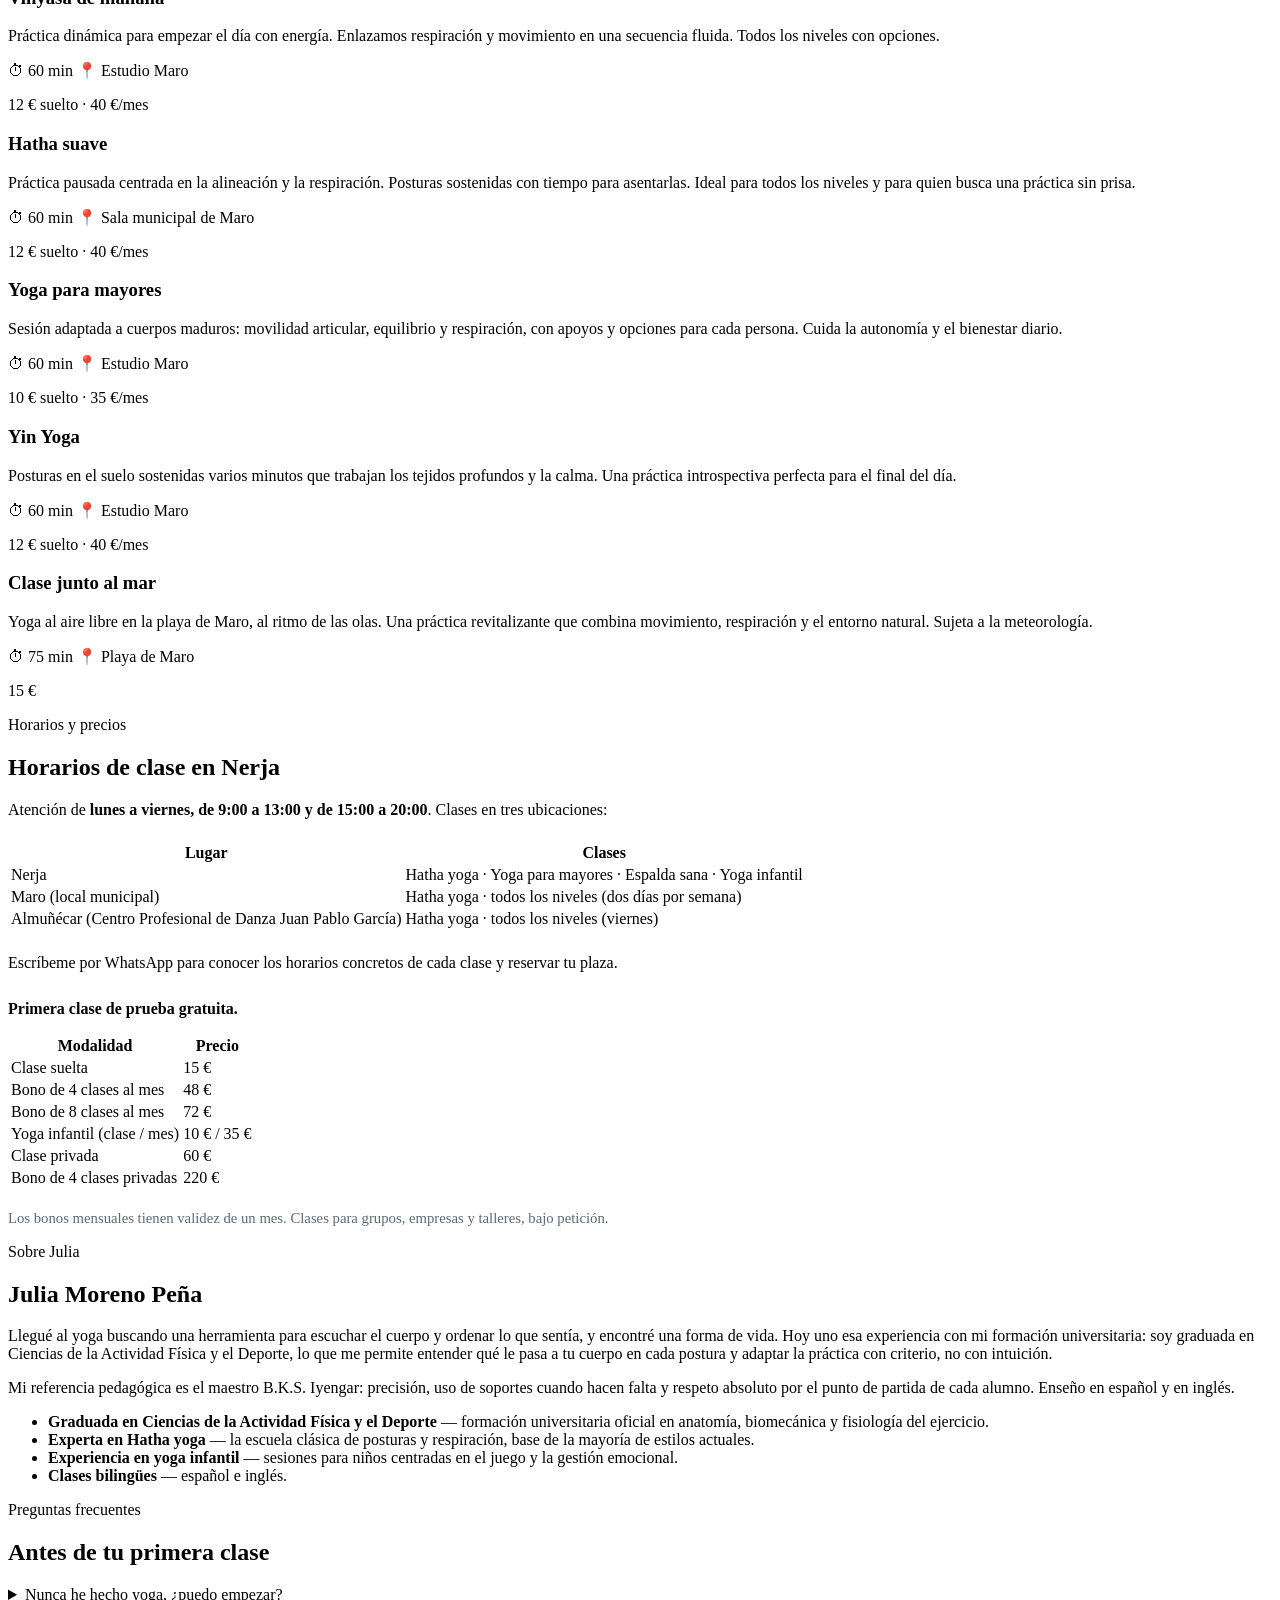
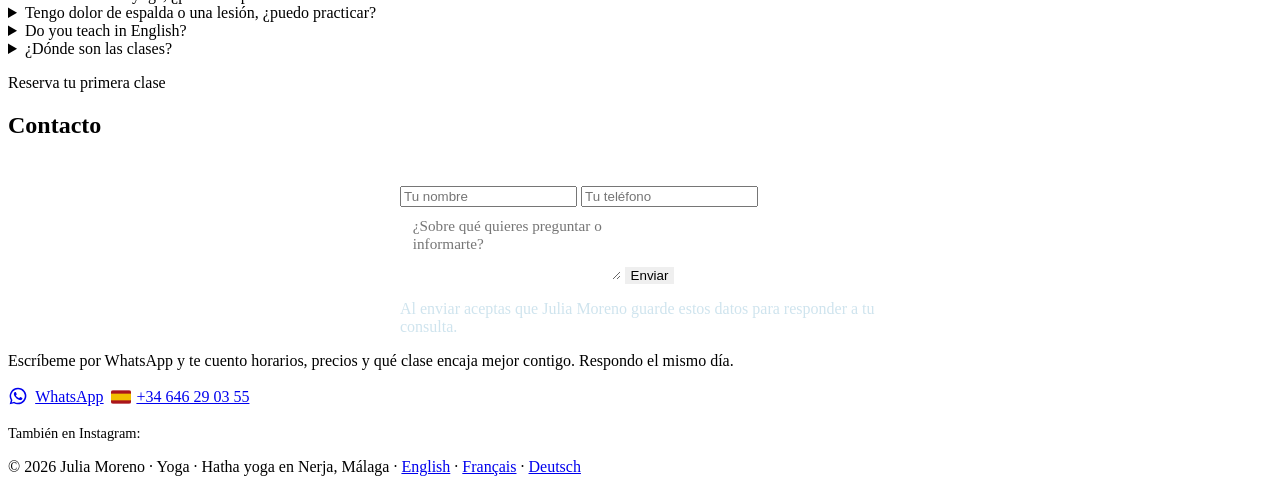
==== commit 947d9f3d: "reservas: enlace Reservar en el menu (es/en/fr/de) y filtro por clase. /disponibilidad acepta &clase" ====
--- a/sitio/index.html
+++ b/sitio/index.html
@@ -65,6 +65,7 @@
       <li><a href="#horarios">Horarios</a></li>
       <li><a href="#actividades">Actividades</a></li>
       <li><a href="#contacto">Contacto</a></li>
+      <li><a href="/reservar.html">Reservar</a></li>
       <li class="idiomas"><a class="lang" href="/en/" lang="en">EN</a><a class="lang" href="/fr/" lang="fr">FR</a><a class="lang" href="/de/" lang="de">DE</a></li>
     </ul>
   </nav>
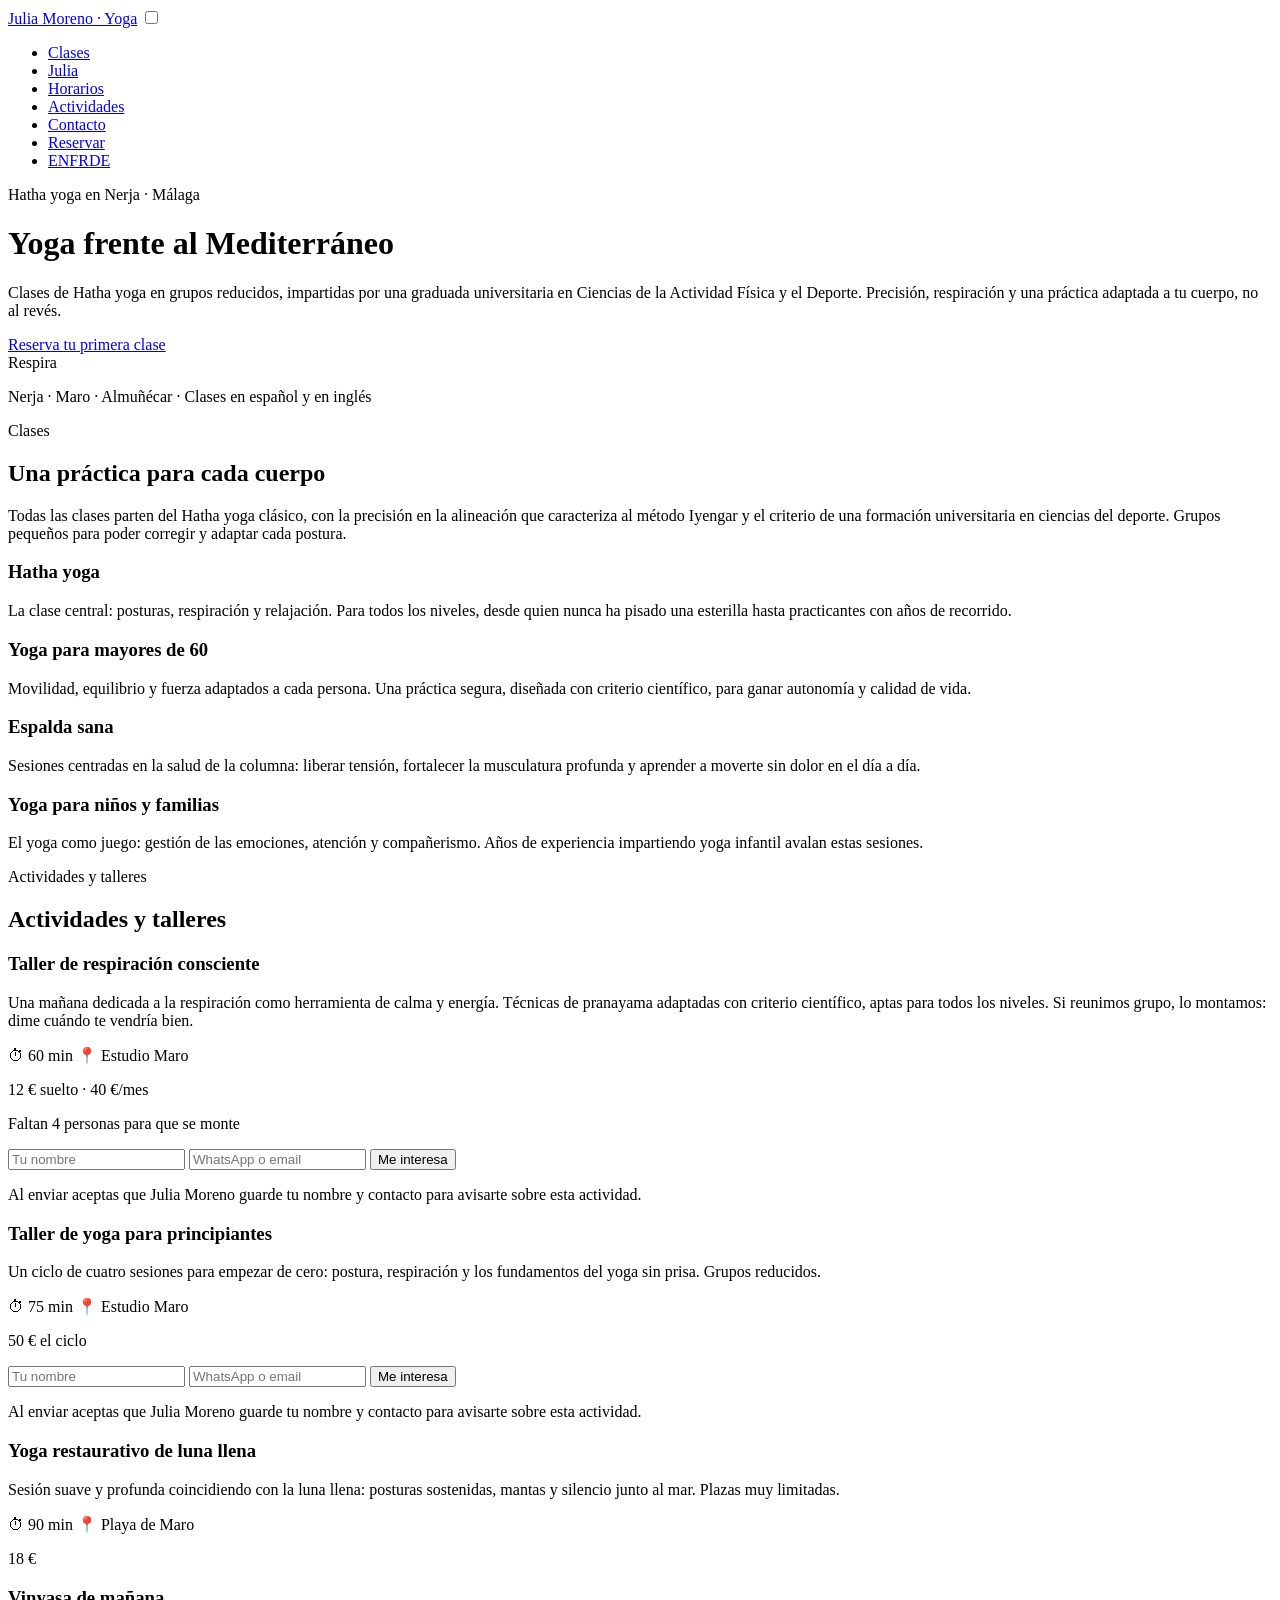
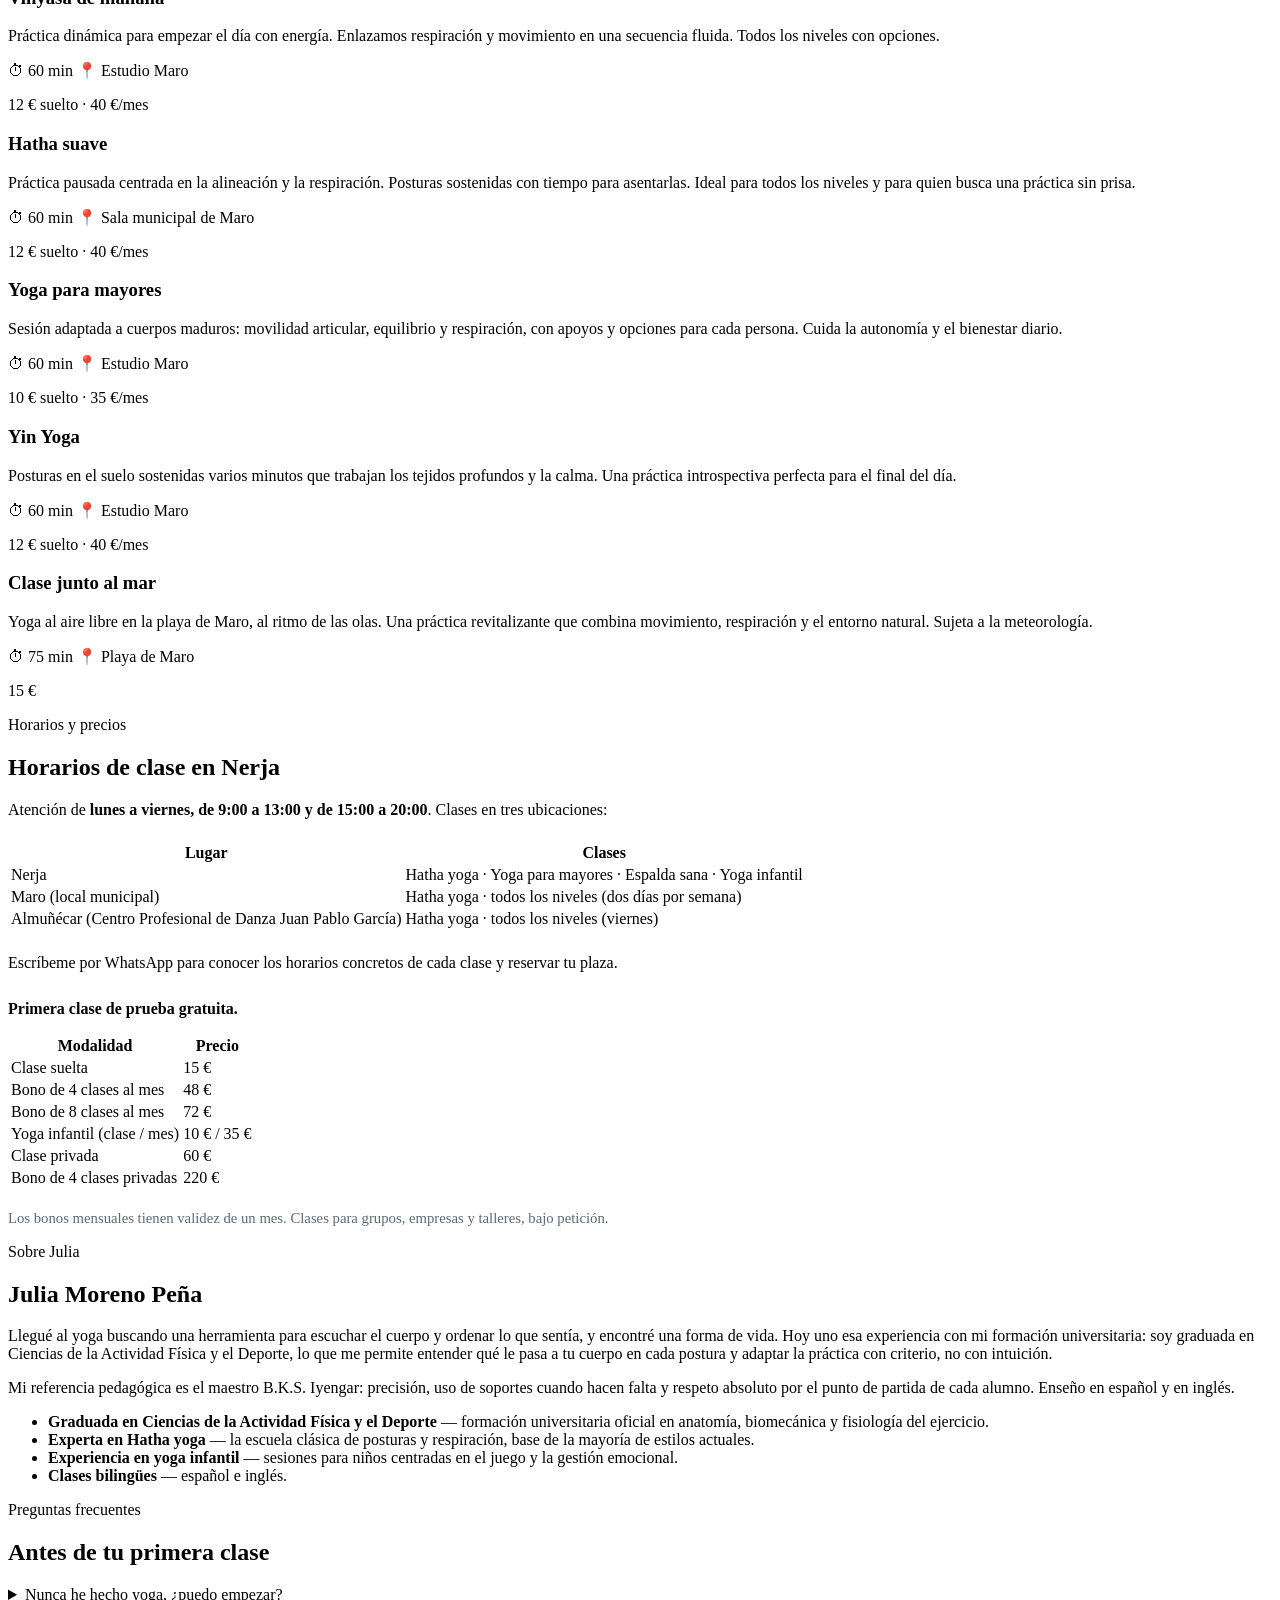
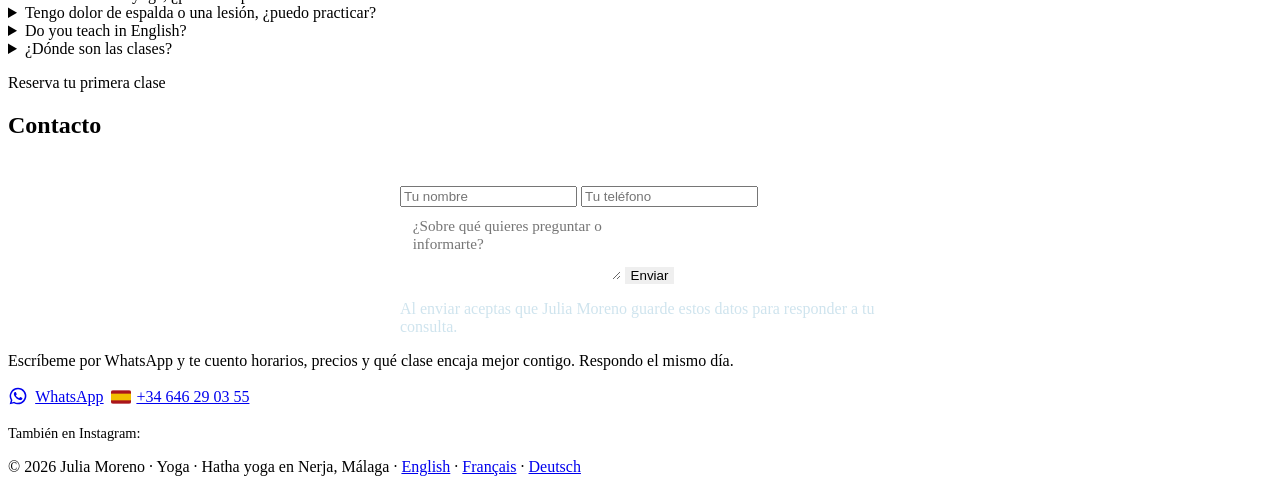
==== commit 686d9f72: "web: eslogan a 'Yoga frente al Mediterraneo' en los cuatro idiomas (es/en/fr/de) y en la documentaci" ====
--- a/sitio/index.html
+++ b/sitio/index.html
@@ -78,7 +78,7 @@
   <div class="wrap">
     <div class="hero-texto">
       <p class="eyebrow">Hatha yoga en Nerja · Málaga</p>
-      <h1>Yoga con ciencia, frente al Mediterráneo</h1>
+      <h1>Yoga frente al Mediterráneo</h1>
       <p class="lead">Clases de Hatha yoga en grupos reducidos, impartidas por una graduada universitaria en Ciencias de la Actividad Física y el Deporte. Precisión, respiración y una práctica adaptada a tu cuerpo, no al revés.</p>
       <a class="btn" href="#contacto">Reserva tu primera clase</a>
     </div>
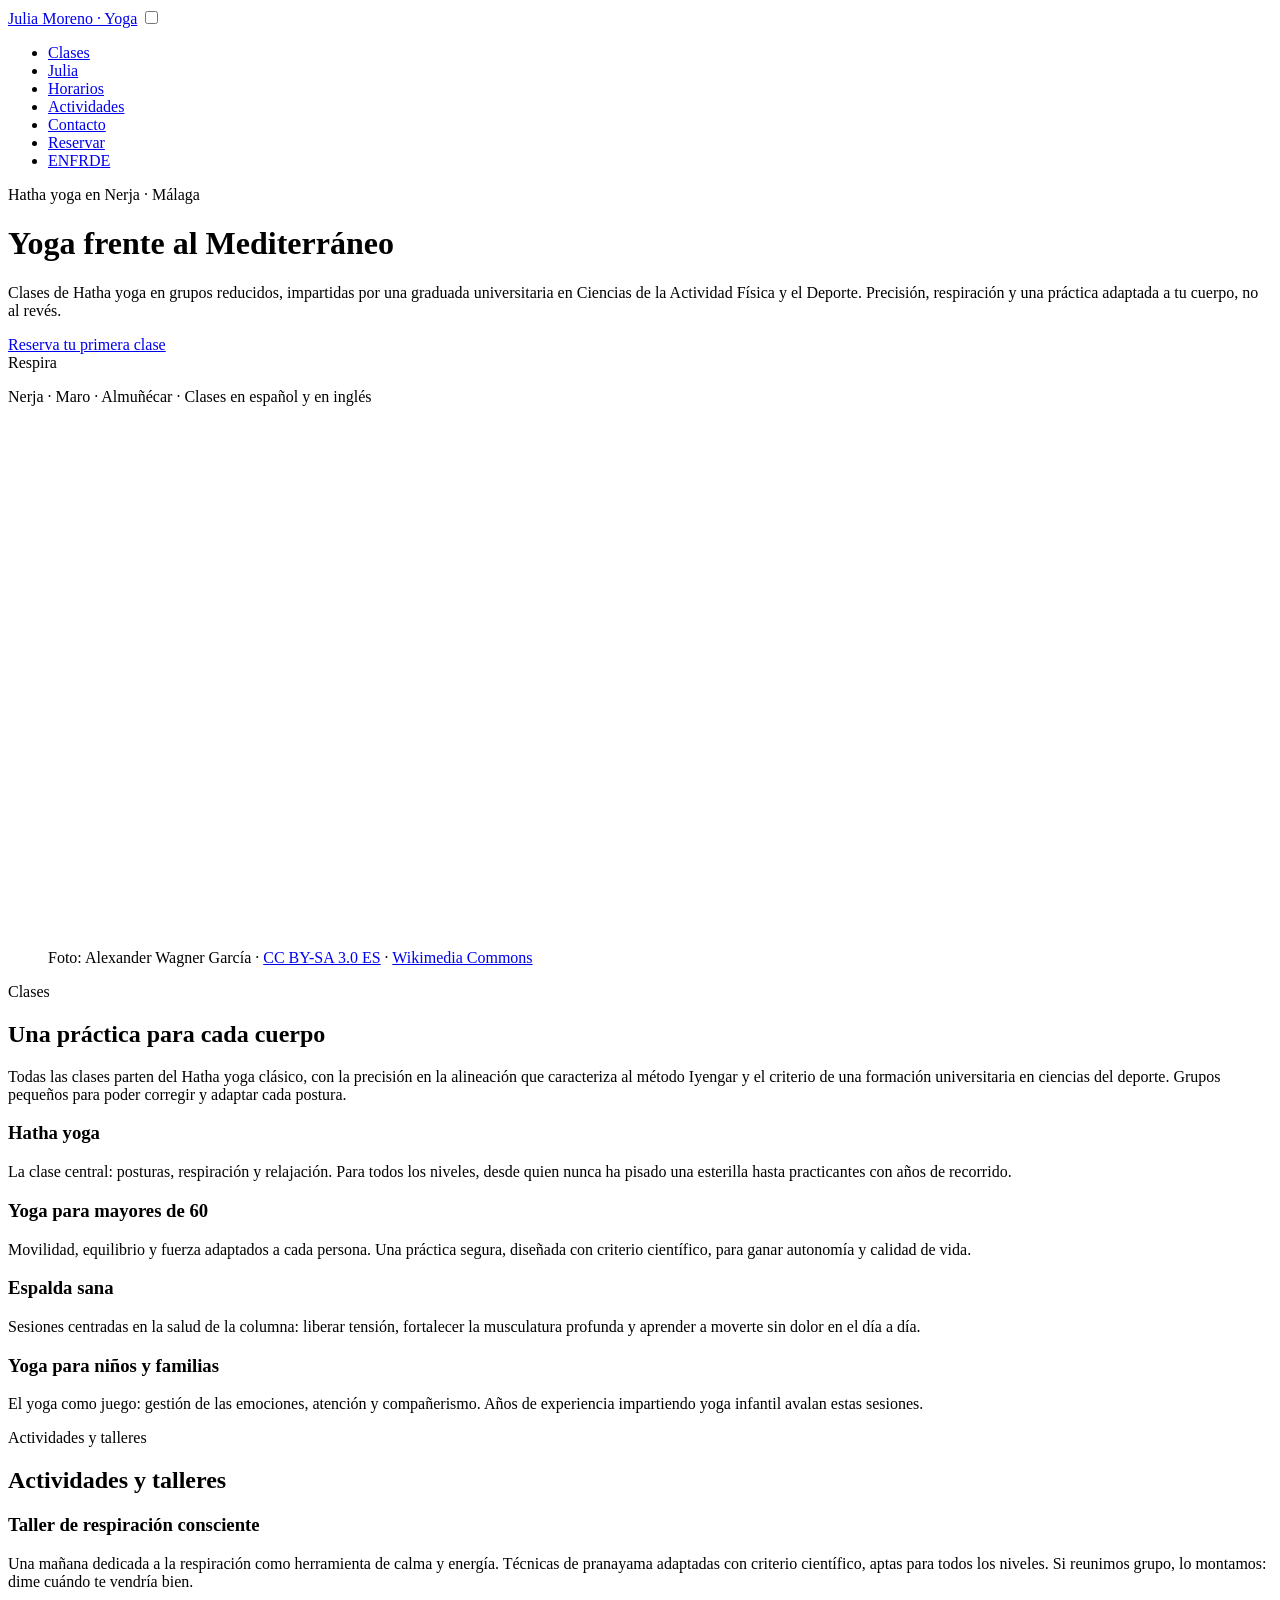
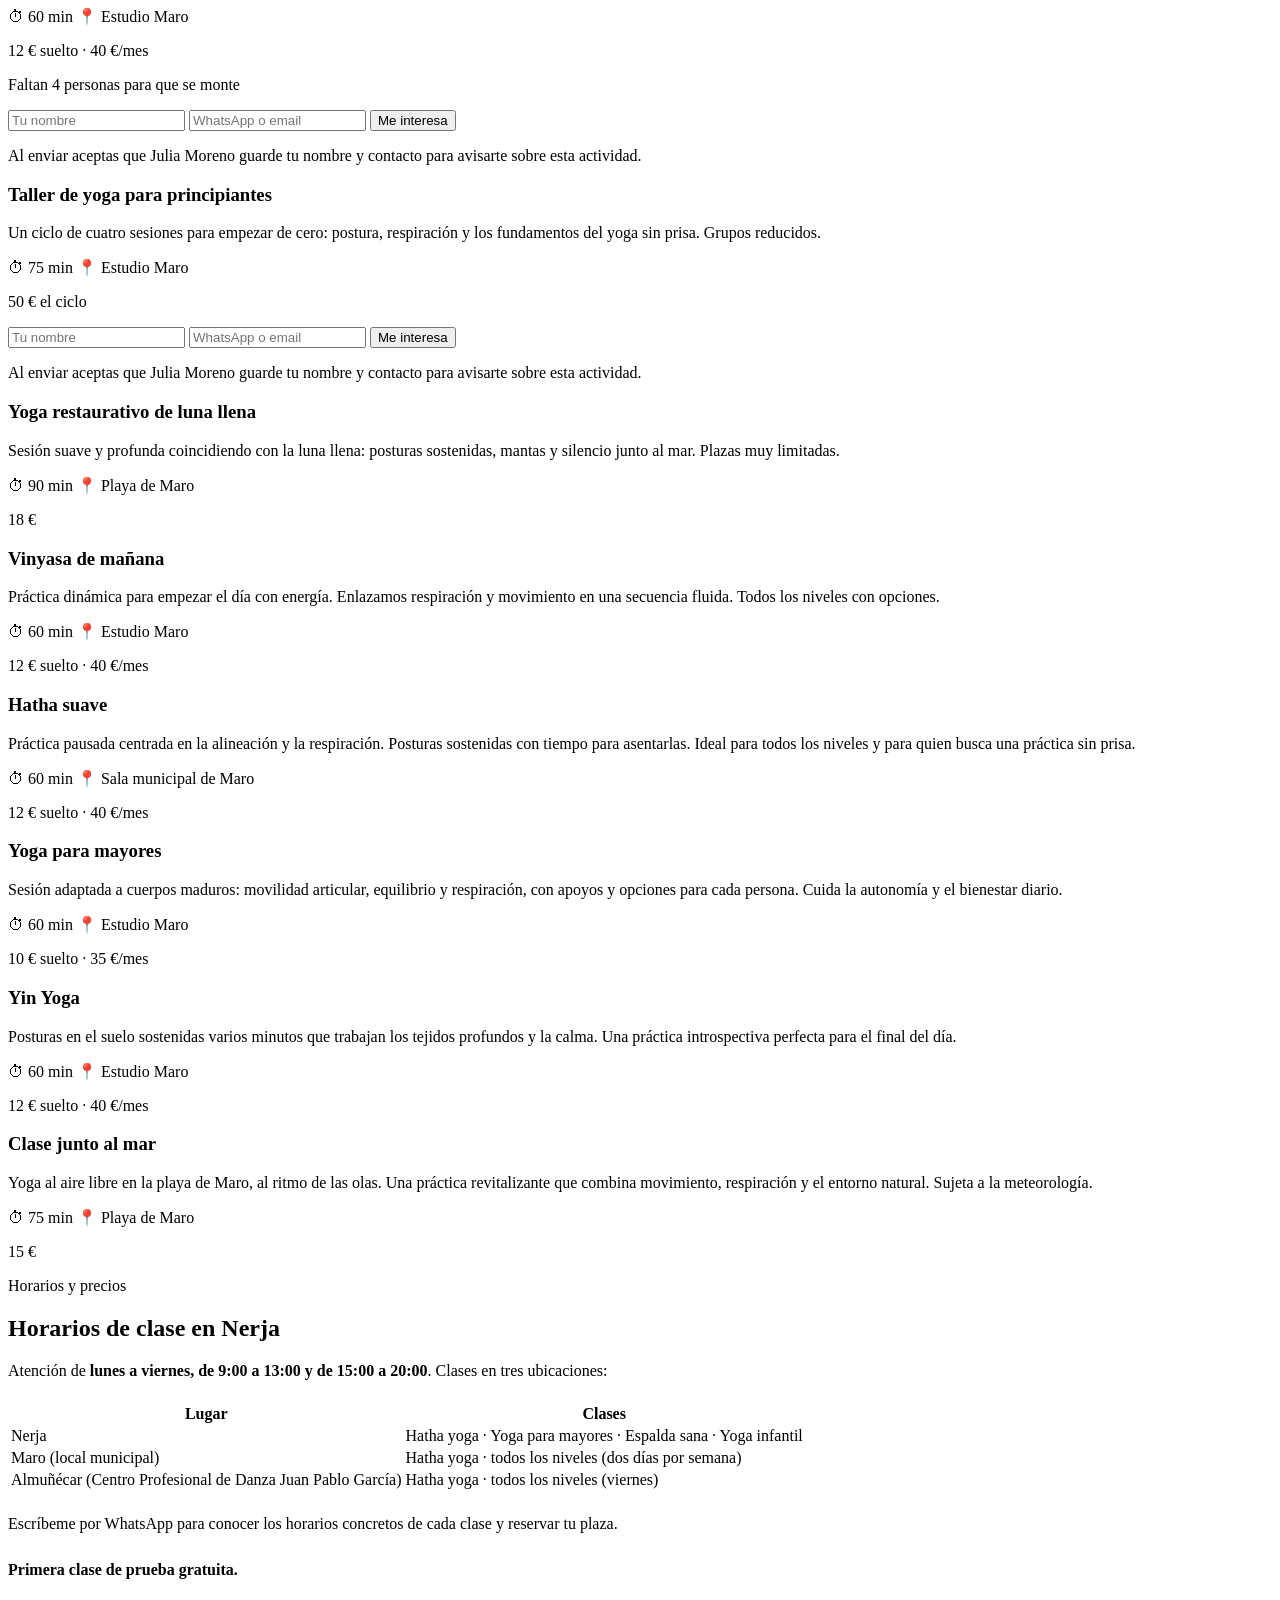
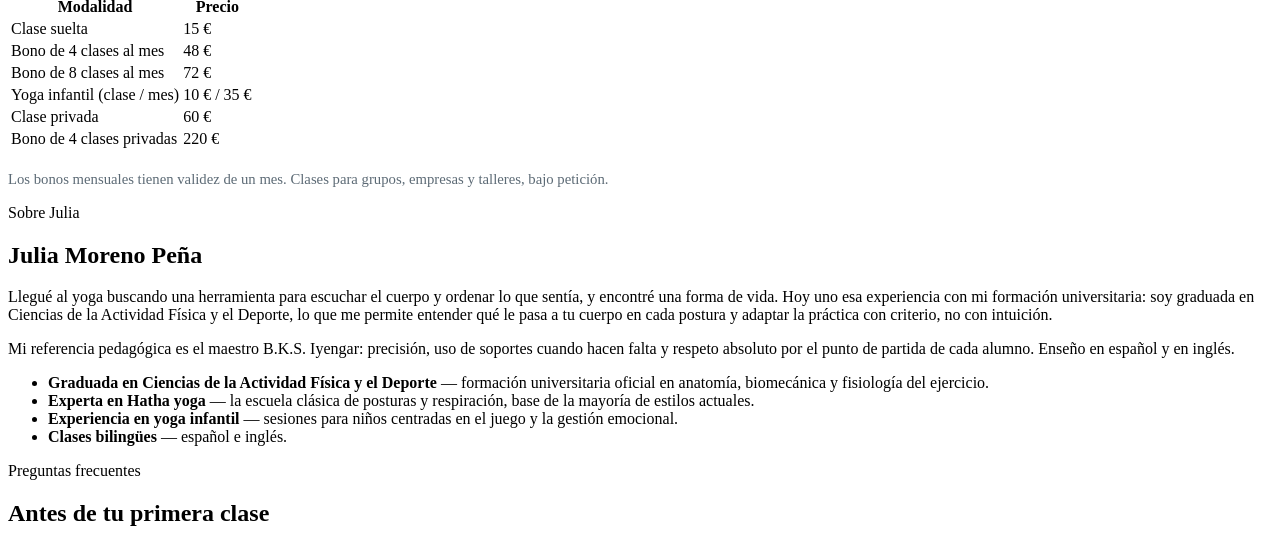
==== commit 322678da: "web: franja panoramica de los acantilados de Maro tras el hero, en los cuatro idiomas. Foto de Wikim" ====
--- a/sitio/index.html
+++ b/sitio/index.html
@@ -93,6 +93,19 @@
   </div>
 </div>
 
+<figure class="franja-costa">
+  <img src="/assets/img/acantilados-maro-1200.jpg"
+       srcset="/assets/img/acantilados-maro-1200.jpg 1200w,
+               /assets/img/acantilados-maro-2400.jpg 2400w"
+       sizes="100vw" width="2400" height="523" loading="lazy" decoding="async"
+       alt="Acantilados de Maro-Cerro Gordo, entre Nerja y Almuñécar">
+  <figcaption>Foto: Alexander Wagner García ·
+    <a href="https://creativecommons.org/licenses/by-sa/3.0/es/deed.es"
+       rel="license nofollow">CC BY-SA 3.0 ES</a> ·
+    <a href="https://commons.wikimedia.org/wiki/File:Paron%C3%A1mica_de_los_Acantilados_de_Maro.JPG"
+       rel="nofollow">Wikimedia Commons</a></figcaption>
+</figure>
+
 <section id="clases">
   <div class="wrap">
     <p class="eyebrow">Clases</p>
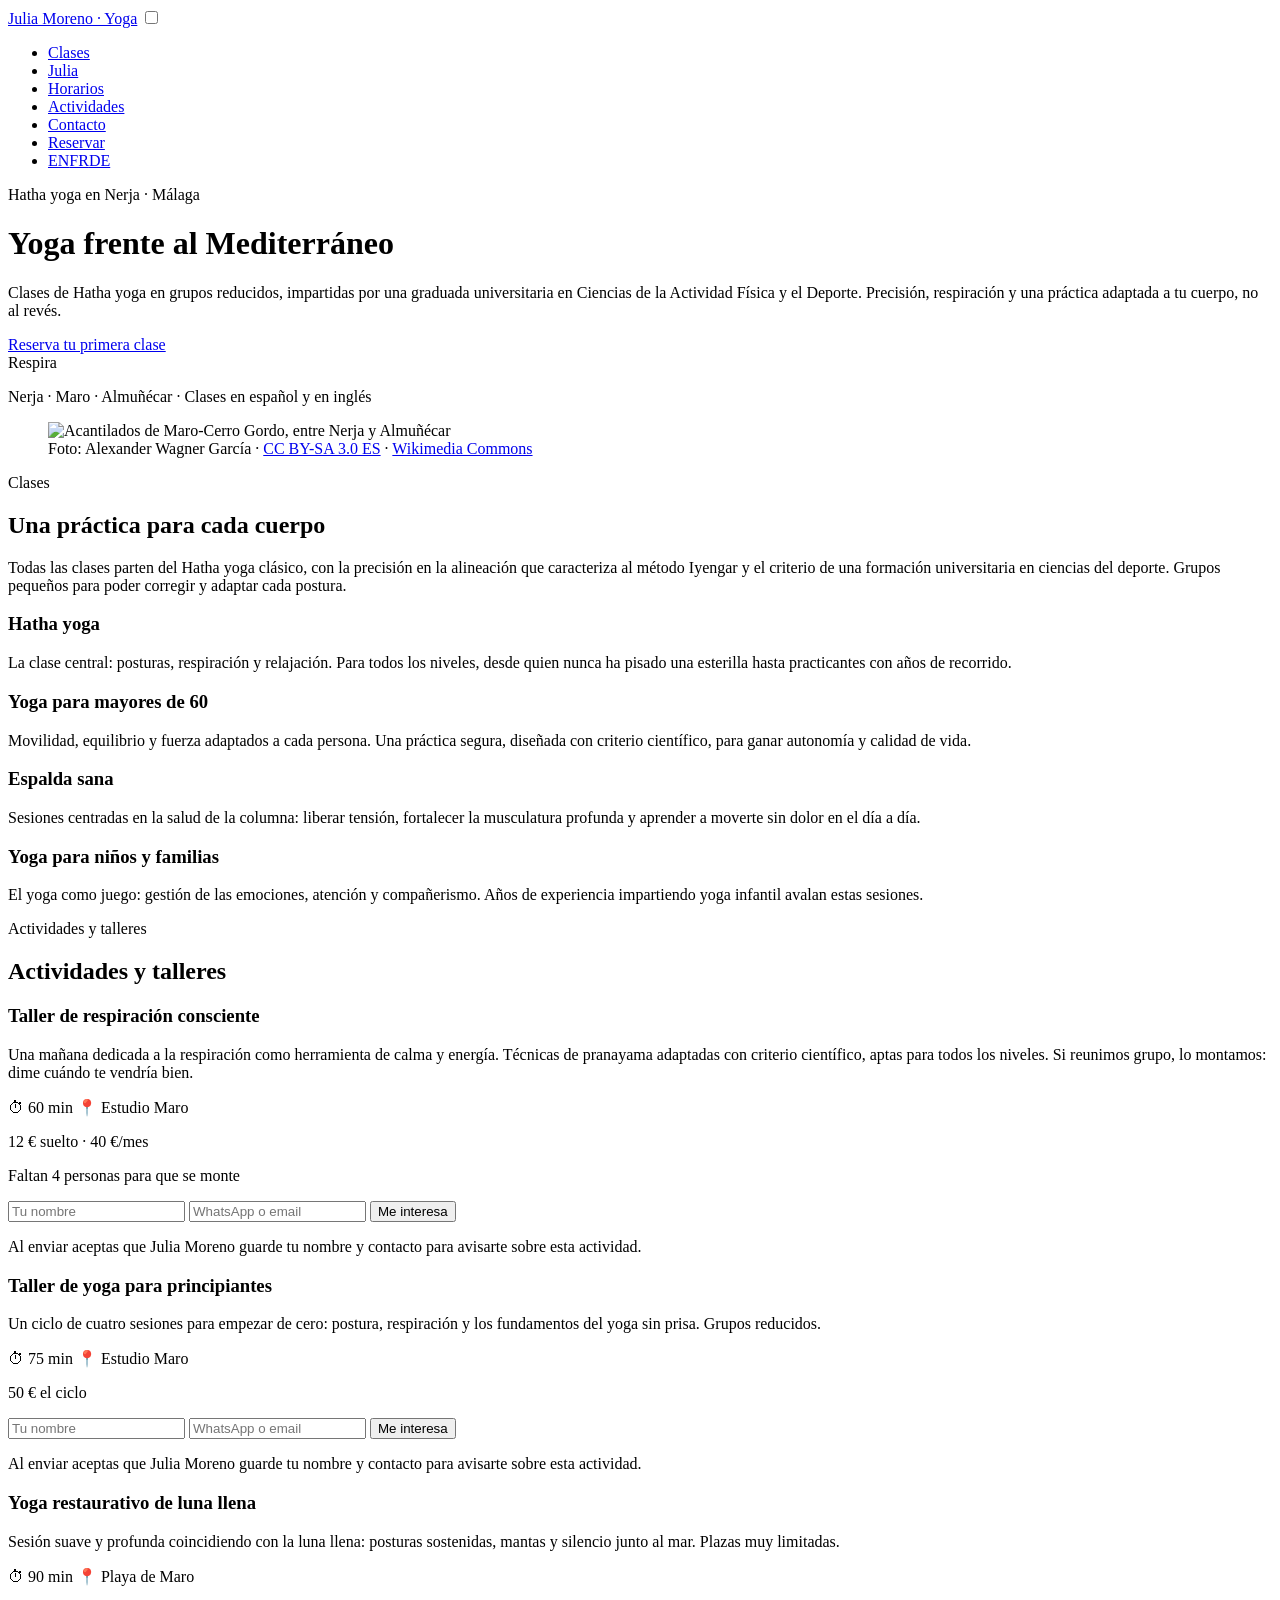
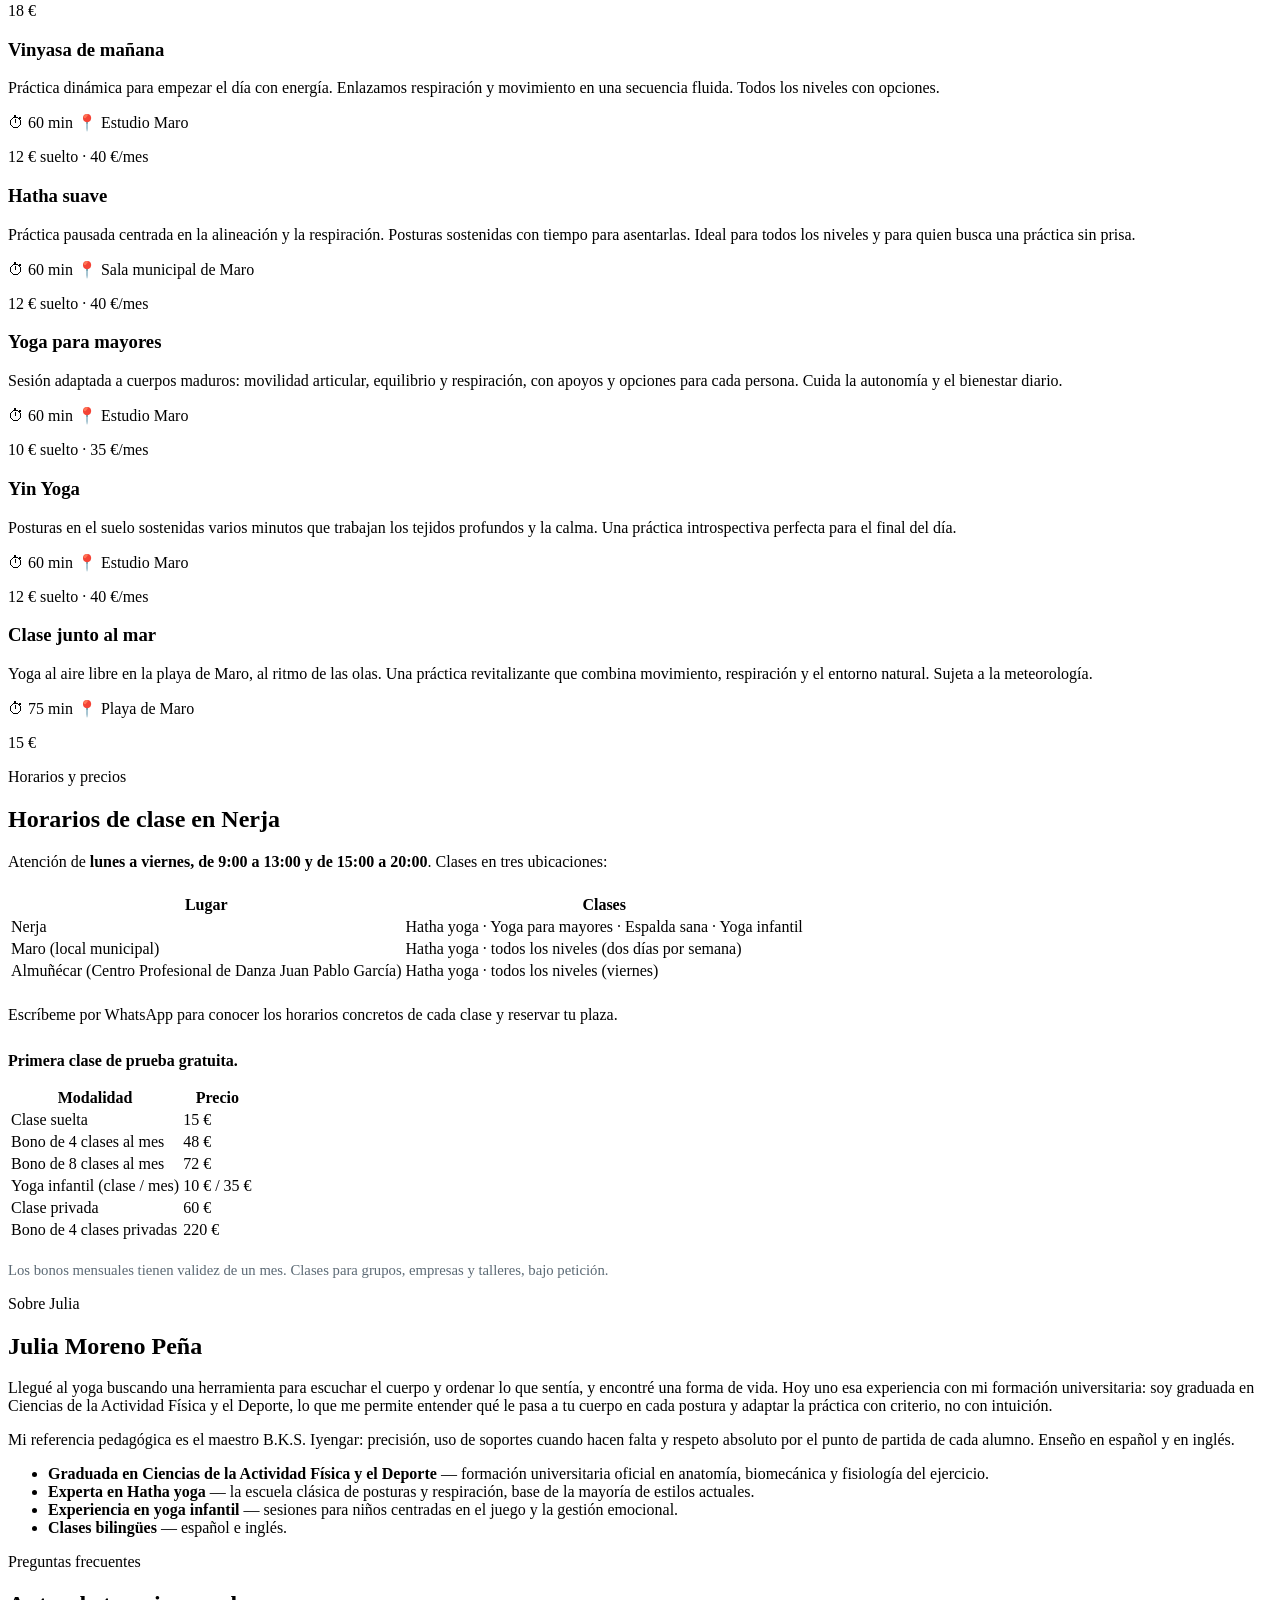
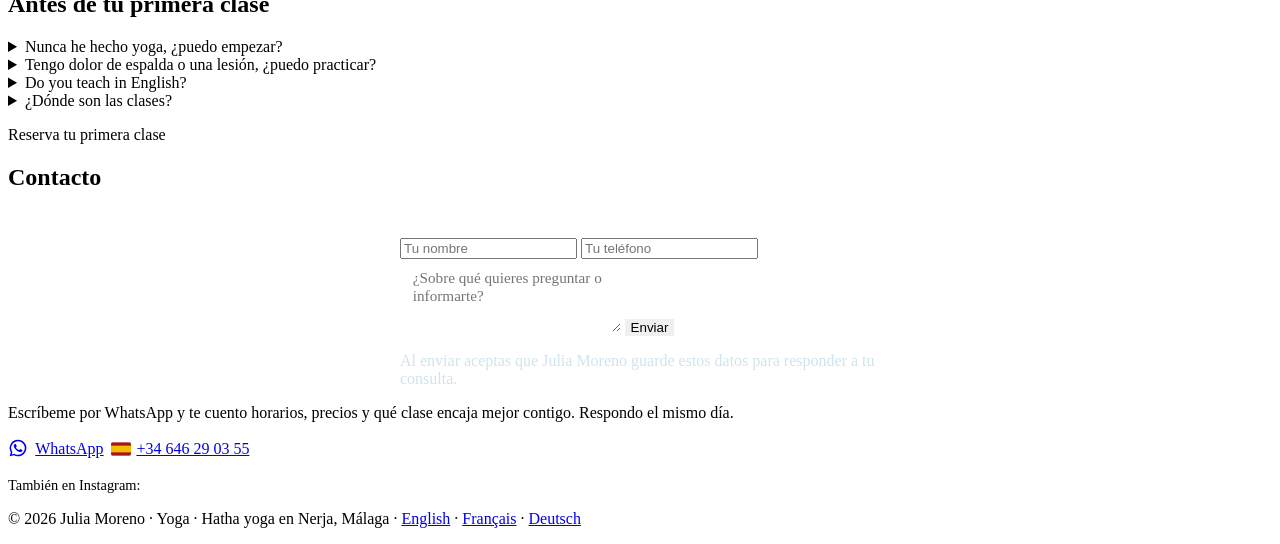
==== commit 5971fff0: "web movil: el numero de WhatsApp ya no se parte en dos lineas. El boton lleva clase propia btn-wa co" ====
--- a/sitio/index.html
+++ b/sitio/index.html
@@ -398,7 +398,7 @@
     }
     </script>
     <p>Escríbeme por WhatsApp y te cuento horarios, precios y qué clase encaja mejor contigo. Respondo el mismo día.</p>
-    <a class="btn claro" href="https://wa.me/34646290355?text=Hola%20Julia,%20quiero%20informaci%C3%B3n%20sobre%20las%20clases%20de%20yoga%20en%20Nerja"><svg viewBox="0 0 24 24" width="20" height="20" fill="currentColor" style="vertical-align:-4px;margin-right:.45rem" aria-hidden="true"><path d="M12 2a10 10 0 0 0-8.6 15.1L2 22l5.1-1.3A10 10 0 1 0 12 2zm0 18.2a8.2 8.2 0 0 1-4.2-1.1l-.3-.2-3 .8.8-2.9-.2-.3A8.2 8.2 0 1 1 12 20.2zm4.5-6.1c-.2-.1-1.5-.7-1.7-.8-.2-.1-.4-.1-.5.1-.2.2-.6.8-.8 1-.1.2-.3.2-.5.1a6.7 6.7 0 0 1-2-1.2 7.4 7.4 0 0 1-1.4-1.7c-.1-.2 0-.4.1-.5l.4-.5c.1-.2.2-.3.3-.5.1-.2 0-.4 0-.5l-.8-1.9c-.2-.5-.4-.4-.5-.4h-.5c-.2 0-.5.1-.7.3-.2.3-.9.9-.9 2.1s.9 2.4 1 2.6c.1.2 1.8 2.8 4.3 3.9.6.3 1.1.4 1.5.6.6.2 1.2.2 1.6.1.5-.1 1.5-.6 1.7-1.2.2-.6.2-1.1.1-1.2 0-.1-.2-.2-.4-.3z"/></svg>WhatsApp<svg viewBox="0 0 24 16" width="20" height="14" style="vertical-align:-2px;margin:0 .35rem 0 .45rem;border-radius:2px" aria-hidden="true"><rect width="24" height="16" fill="#AA151B"/><rect y="4" width="24" height="8" fill="#F1BF00"/></svg>+34 646 29 03 55</a>
+    <a class="btn claro btn-wa" href="https://wa.me/34646290355?text=Hola%20Julia,%20quiero%20informaci%C3%B3n%20sobre%20las%20clases%20de%20yoga%20en%20Nerja"><svg viewBox="0 0 24 24" width="20" height="20" fill="currentColor" style="vertical-align:-4px;margin-right:.45rem" aria-hidden="true"><path d="M12 2a10 10 0 0 0-8.6 15.1L2 22l5.1-1.3A10 10 0 1 0 12 2zm0 18.2a8.2 8.2 0 0 1-4.2-1.1l-.3-.2-3 .8.8-2.9-.2-.3A8.2 8.2 0 1 1 12 20.2zm4.5-6.1c-.2-.1-1.5-.7-1.7-.8-.2-.1-.4-.1-.5.1-.2.2-.6.8-.8 1-.1.2-.3.2-.5.1a6.7 6.7 0 0 1-2-1.2 7.4 7.4 0 0 1-1.4-1.7c-.1-.2 0-.4.1-.5l.4-.5c.1-.2.2-.3.3-.5.1-.2 0-.4 0-.5l-.8-1.9c-.2-.5-.4-.4-.5-.4h-.5c-.2 0-.5.1-.7.3-.2.3-.9.9-.9 2.1s.9 2.4 1 2.6c.1.2 1.8 2.8 4.3 3.9.6.3 1.1.4 1.5.6.6.2 1.2.2 1.6.1.5-.1 1.5-.6 1.7-1.2.2-.6.2-1.1.1-1.2 0-.1-.2-.2-.4-.3z"/></svg>WhatsApp<svg viewBox="0 0 24 16" width="20" height="14" style="vertical-align:-2px;margin:0 .35rem 0 .45rem;border-radius:2px" aria-hidden="true"><rect width="24" height="16" fill="#AA151B"/><rect y="4" width="24" height="8" fill="#F1BF00"/></svg><span class="wa-num">+34 646 29 03 55</span></a>
     <p style="margin-top:1.2rem;font-size:.9rem">También en Instagram: <a href="https://instagram.com/juliamoreno.yoga" style="color:#fff">@juliamoreno.yoga</a></p>
   </div>
 </section>
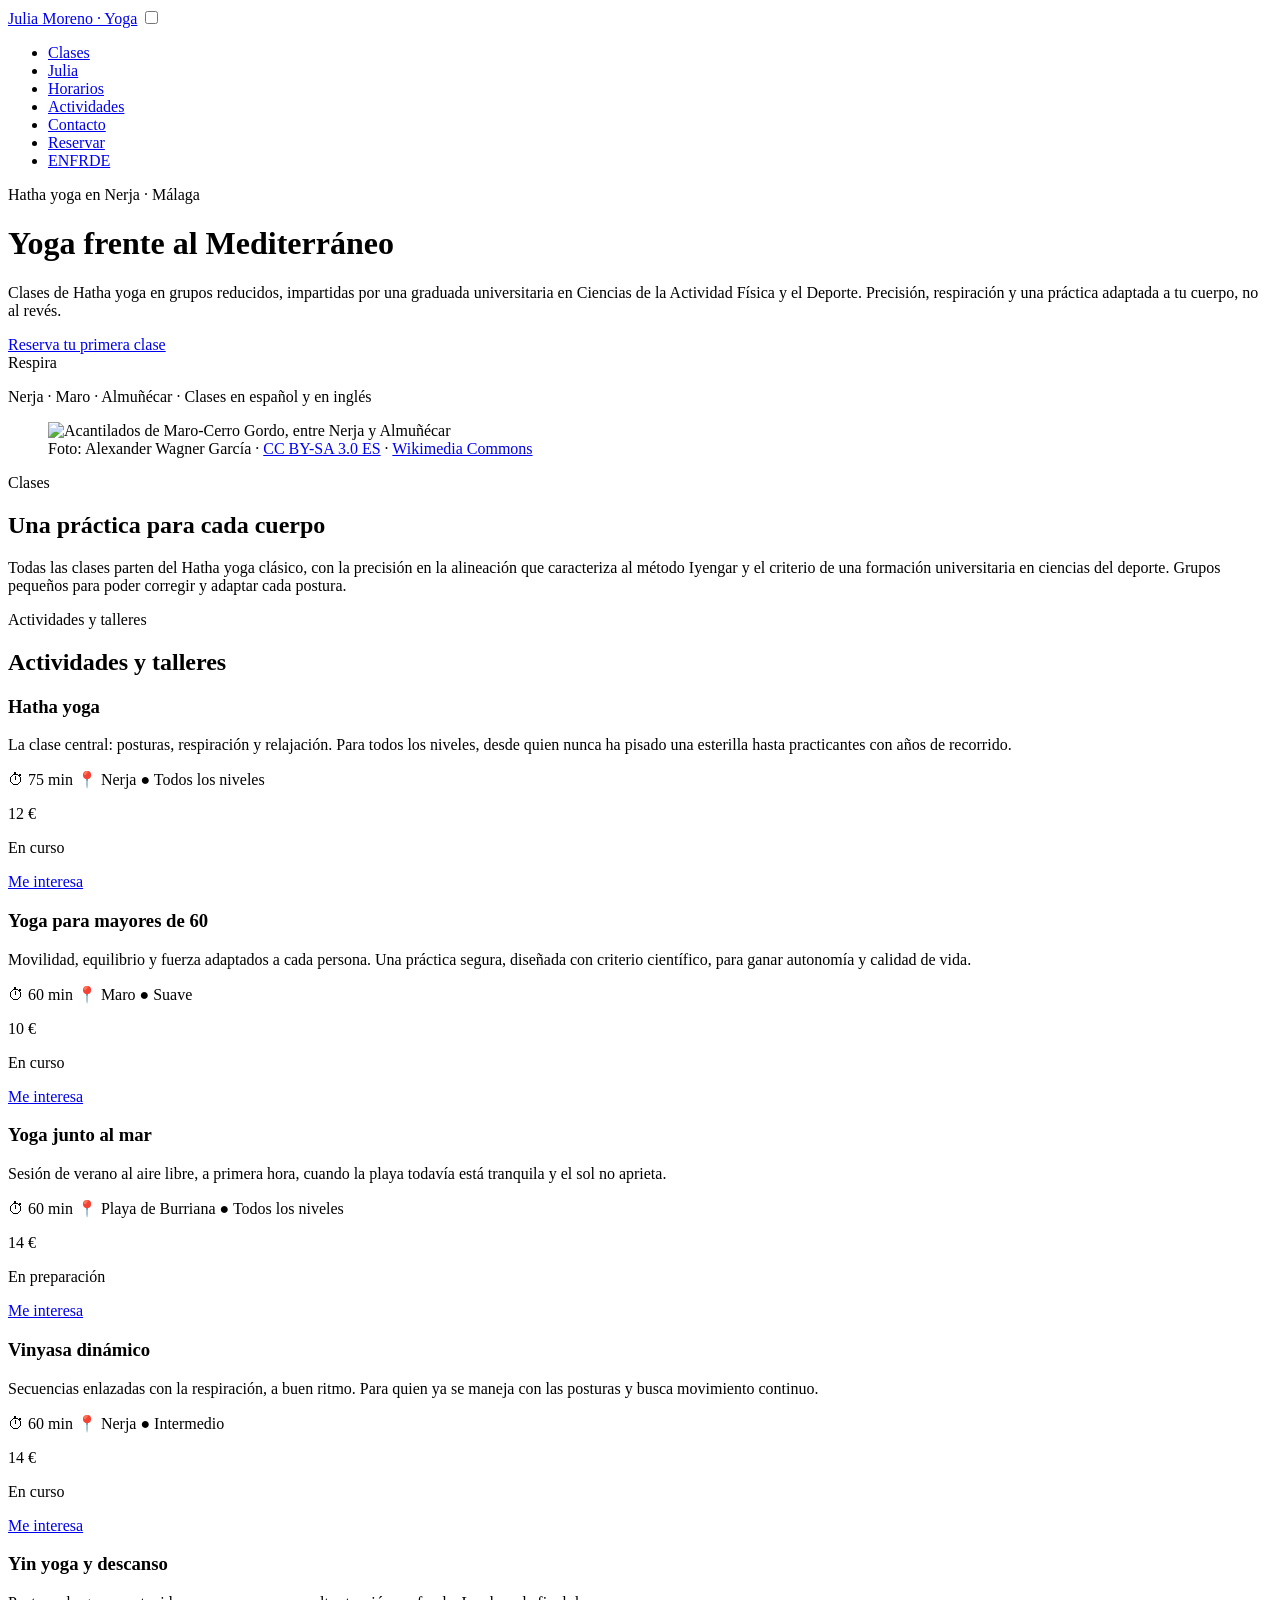
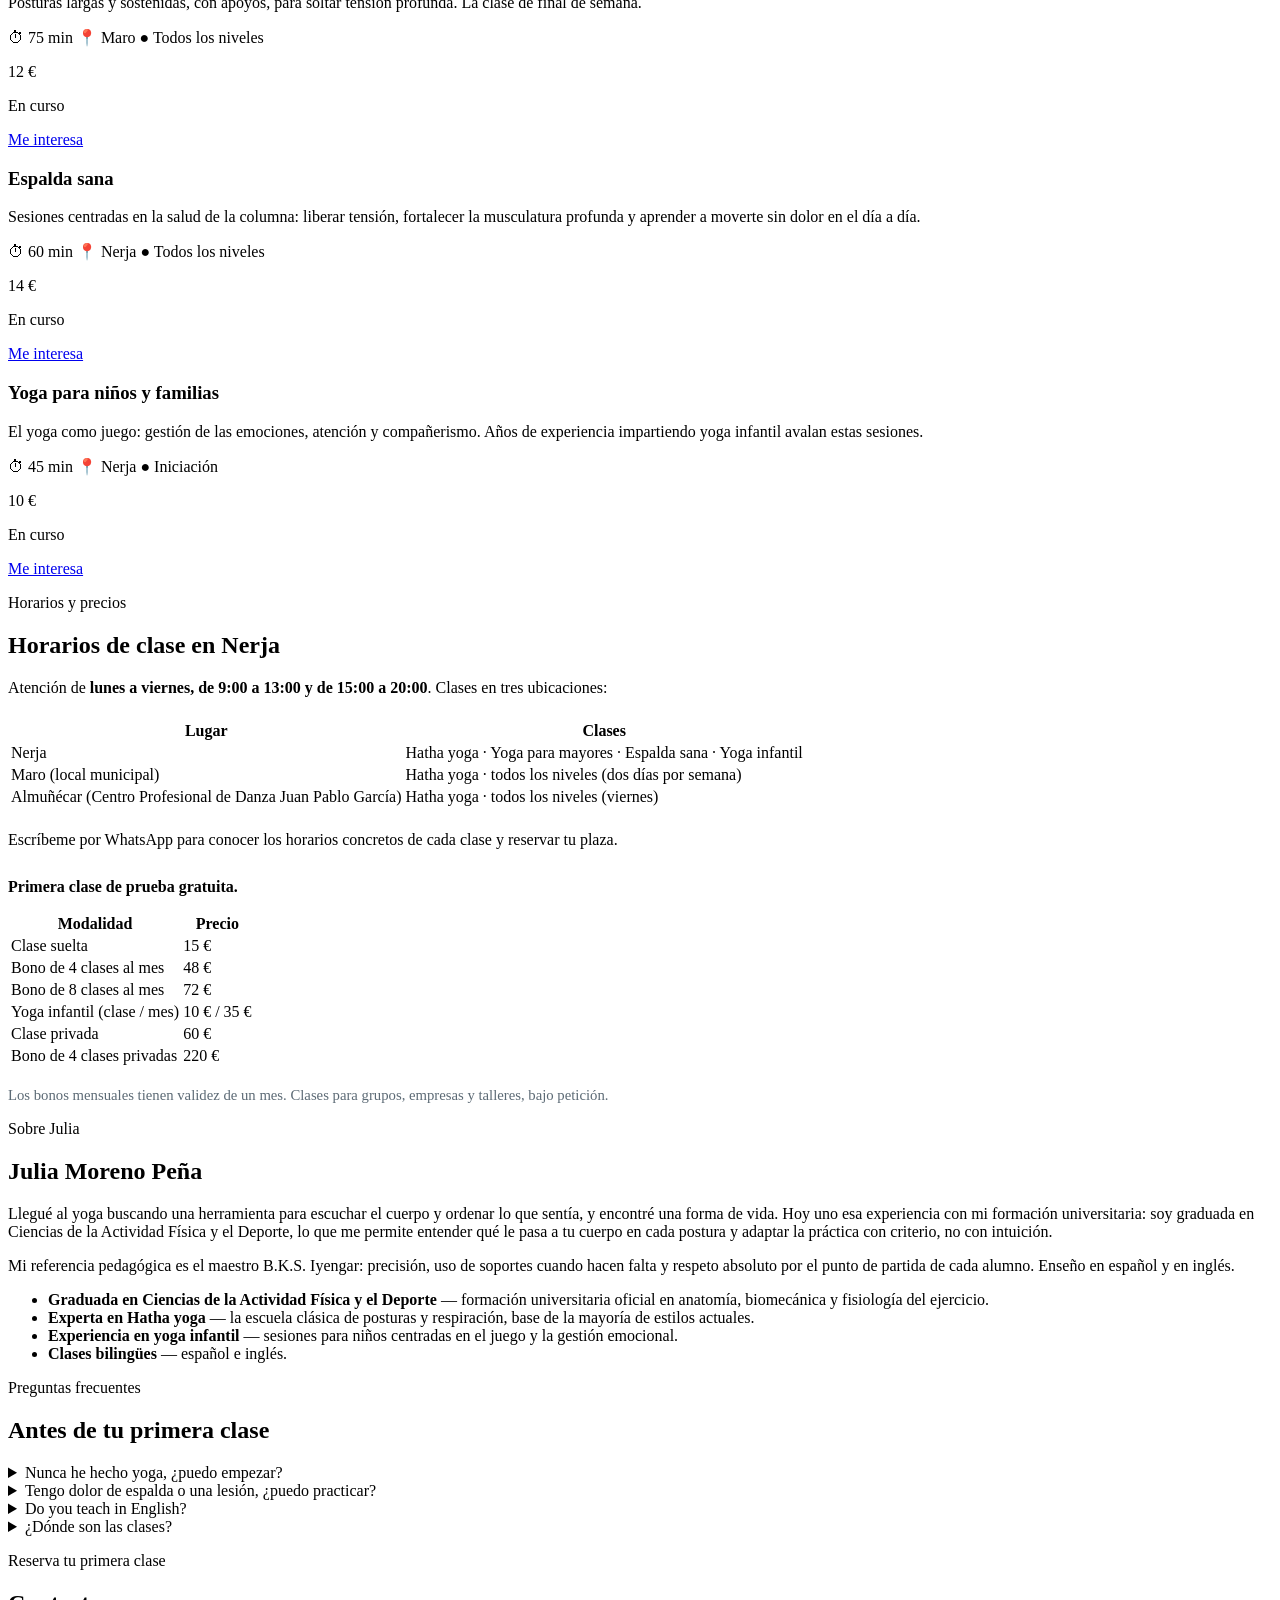
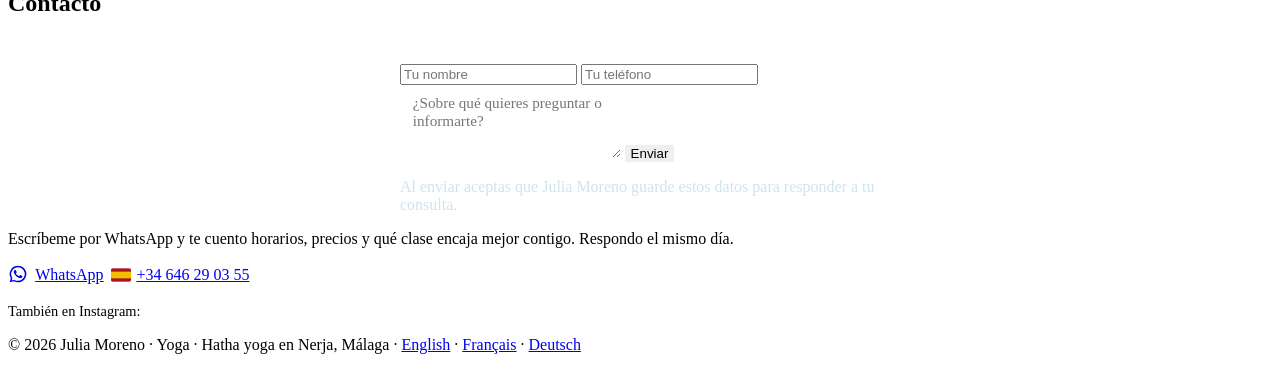
==== commit 03a39966: "web: el catalogo entero sale de NocoDB, sin tarjetas escritas a mano En los cuatro index habia cuatr" ====
--- a/sitio/index.html
+++ b/sitio/index.html
@@ -14,7 +14,7 @@
 <link rel="preconnect" href="https://fonts.googleapis.com">
 <link rel="preconnect" href="https://fonts.gstatic.com" crossorigin>
 <link href="https://fonts.googleapis.com/css2?family=Marcellus&family=Mulish:wght@400;700&display=swap" rel="stylesheet">
-<link rel="stylesheet" href="/assets/style.css?v=9b3b13d8">
+<link rel="stylesheet" href="/assets/style.css?v=bf5058a0">
 <script type="application/ld+json">
 {
   "@context": "https://schema.org",
@@ -112,22 +112,6 @@
     <h2>Una práctica para cada cuerpo</h2>
     <p>Todas las clases parten del Hatha yoga clásico, con la precisión en la alineación que caracteriza al método Iyengar y el criterio de una formación universitaria en ciencias del deporte. Grupos pequeños para poder corregir y adaptar cada postura.</p>
     <div class="clases-grid">
-      <article class="clase">
-        <h3>Hatha yoga</h3>
-        <p>La clase central: posturas, respiración y relajación. Para todos los niveles, desde quien nunca ha pisado una esterilla hasta practicantes con años de recorrido.</p>
-      </article>
-      <article class="clase">
-        <h3>Yoga para mayores de 60</h3>
-        <p>Movilidad, equilibrio y fuerza adaptados a cada persona. Una práctica segura, diseñada con criterio científico, para ganar autonomía y calidad de vida.</p>
-      </article>
-      <article class="clase">
-        <h3>Espalda sana</h3>
-        <p>Sesiones centradas en la salud de la columna: liberar tensión, fortalecer la musculatura profunda y aprender a moverte sin dolor en el día a día.</p>
-      </article>
-      <article class="clase">
-        <h3>Yoga para niños y familias</h3>
-        <p>El yoga como juego: gestión de las emociones, atención y compañerismo. Años de experiencia impartiendo yoga infantil avalan estas sesiones.</p>
-      </article>
     </div>
   </div>
 </section>
@@ -139,162 +123,90 @@
     <h2>Actividades y talleres</h2>
     <div class="clases-grid">
       <article class="clase">
-        <div class="clase-cab">
-          <p class="badge badge-tent"></p>
-        </div>
-        <div class="clase-cuerpo">
-          <h3>Taller de respiración consciente</h3>
-          <p class="clase-texto">Una mañana dedicada a la respiración como herramienta de calma y energía. Técnicas de pranayama adaptadas con criterio científico, aptas para todos los niveles. Si reunimos grupo, lo montamos: dime cuándo te vendría bien.</p>
-          <p class="clase-meta"><span class="clase-meta-it">&#9201; 60 min</span> <span class="clase-meta-it">&#128205; Estudio Maro</span></p>
-          <p class="clase-precio">12 € suelto · 40 €/mes</p>
-          <p class="contador">Faltan 4 personas para que se monte</p>
-        </div>
-        <form class="interes clase-form" data-actividad="taller-respiracion" data-elegible="1" data-franjas="[]" onsubmit="enviarInteres(this); return false;">
-          <input type="text" name="nombre" placeholder="Tu nombre" required>
-          <input type="text" name="contacto" placeholder="WhatsApp o email" required>
-          <button type="submit" class="btn">Me interesa</button>
-          <p class="consent">Al enviar aceptas que Julia Moreno guarde tu nombre y contacto para avisarte sobre esta actividad.</p>
-          <p class="ok" hidden>¡Gracias! Te avisaré en cuanto se monte el grupo.</p>
-        </form>
-      </article>
-      <article class="clase">
-        <div class="clase-cab">
-          <p class="badge badge-tent"></p>
-        </div>
-        <div class="clase-cuerpo">
-          <h3>Taller de yoga para principiantes</h3>
-          <p class="clase-texto">Un ciclo de cuatro sesiones para empezar de cero: postura, respiración y los fundamentos del yoga sin prisa. Grupos reducidos.</p>
-          <p class="clase-meta"><span class="clase-meta-it">&#9201; 75 min</span> <span class="clase-meta-it">&#128205; Estudio Maro</span></p>
-          <p class="clase-precio">50 € el ciclo</p>
-        </div>
-        <form class="interes clase-form" data-actividad="taller-de-yoga-para-principiantes" data-elegible="1" data-franjas="[]" onsubmit="enviarInteres(this); return false;">
-          <input type="text" name="nombre" placeholder="Tu nombre" required>
-          <input type="text" name="contacto" placeholder="WhatsApp o email" required>
-          <button type="submit" class="btn">Me interesa</button>
-          <p class="consent">Al enviar aceptas que Julia Moreno guarde tu nombre y contacto para avisarte sobre esta actividad.</p>
-          <p class="ok" hidden>¡Gracias! Te avisaré en cuanto se monte el grupo.</p>
-        </form>
-      </article>
-      <article class="clase">
-        <div class="clase-cab">
-          <p class="badge badge-conf"></p>
-        </div>
-        <div class="clase-cuerpo">
-          <h3>Yoga restaurativo de luna llena</h3>
-          <p class="clase-texto">Sesión suave y profunda coincidiendo con la luna llena: posturas sostenidas, mantas y silencio junto al mar. Plazas muy limitadas.</p>
-          <p class="clase-meta"><span class="clase-meta-it">&#9201; 90 min</span> <span class="clase-meta-it">&#128205; Playa de Maro</span></p>
-          <p class="clase-precio">18 €</p>
-        </div>
-        <div class="clase-form-hueco"></div>
-      </article>
-      <article class="clase">
-        <div class="clase-cab">
-          <p class="badge badge-conf"></p>
-        </div>
-        <div class="clase-cuerpo">
-          <h3>Vinyasa de mañana</h3>
-          <p class="clase-texto">Práctica dinámica para empezar el día con energía. Enlazamos respiración y movimiento en una secuencia fluida. Todos los niveles con opciones.</p>
-          <p class="clase-meta"><span class="clase-meta-it">&#9201; 60 min</span> <span class="clase-meta-it">&#128205; Estudio Maro</span></p>
-          <p class="clase-precio">12 € suelto · 40 €/mes</p>
-        </div>
-        <div class="clase-form-hueco"></div>
-      </article>
-      <article class="clase">
-        <div class="clase-cab">
-          <p class="badge badge-conf"></p>
-        </div>
-        <div class="clase-cuerpo">
-          <h3>Hatha suave</h3>
-          <p class="clase-texto">Práctica pausada centrada en la alineación y la respiración. Posturas sostenidas con tiempo para asentarlas. Ideal para todos los niveles y para quien busca una práctica sin prisa.</p>
-          <p class="clase-meta"><span class="clase-meta-it">&#9201; 60 min</span> <span class="clase-meta-it">&#128205; Sala municipal de Maro</span></p>
-          <p class="clase-precio">12 € suelto · 40 €/mes</p>
-        </div>
-        <div class="clase-form-hueco"></div>
-      </article>
-      <article class="clase">
-        <div class="clase-cab">
-          <p class="badge badge-conf"></p>
-        </div>
-        <div class="clase-cuerpo">
-          <h3>Yoga para mayores</h3>
-          <p class="clase-texto">Sesión adaptada a cuerpos maduros: movilidad articular, equilibrio y respiración, con apoyos y opciones para cada persona. Cuida la autonomía y el bienestar diario.</p>
-          <p class="clase-meta"><span class="clase-meta-it">&#9201; 60 min</span> <span class="clase-meta-it">&#128205; Estudio Maro</span></p>
-          <p class="clase-precio">10 € suelto · 35 €/mes</p>
-        </div>
-        <div class="clase-form-hueco"></div>
-      </article>
-      <article class="clase">
-        <div class="clase-cab">
-          <p class="badge badge-conf"></p>
-        </div>
-        <div class="clase-cuerpo">
-          <h3>Yin Yoga</h3>
-          <p class="clase-texto">Posturas en el suelo sostenidas varios minutos que trabajan los tejidos profundos y la calma. Una práctica introspectiva perfecta para el final del día.</p>
-          <p class="clase-meta"><span class="clase-meta-it">&#9201; 60 min</span> <span class="clase-meta-it">&#128205; Estudio Maro</span></p>
-          <p class="clase-precio">12 € suelto · 40 €/mes</p>
-        </div>
-        <div class="clase-form-hueco"></div>
-      </article>
-      <article class="clase">
-        <div class="clase-cab">
-          <p class="badge badge-conf"></p>
-        </div>
-        <div class="clase-cuerpo">
-          <h3>Clase junto al mar</h3>
-          <p class="clase-texto">Yoga al aire libre en la playa de Maro, al ritmo de las olas. Una práctica revitalizante que combina movimiento, respiración y el entorno natural. Sujeta a la meteorología.</p>
-          <p class="clase-meta"><span class="clase-meta-it">&#9201; 75 min</span> <span class="clase-meta-it">&#128205; Playa de Maro</span></p>
-          <p class="clase-precio">15 €</p>
-        </div>
-        <div class="clase-form-hueco"></div>
-      </article>
-    </div>
-    <div class="modal-franjas" id="modalFranjas" hidden>
-      <div class="modal-caja">
-        <h3>¿Cuándo te vendría bien? (marca las que puedas)</h3>
-        <div class="modal-franjas-lista" id="modalLista"></div>
-        <div class="modal-botones">
-          <button type="button" class="btn btn-sec" id="modalCancelar">Cancelar</button>
-          <button type="button" class="btn" id="modalConfirmar">Confirmar</button>
-        </div>
-      </div>
-    </div>
-    <script>
-    (function(){
-      const modal=document.getElementById('modalFranjas');
-      const lista=document.getElementById('modalLista');
-      let formActivo=null;
-      window.enviarInteres=function(f){
-        const elegible=f.dataset.elegible==='1';
-        if(elegible){
-          formActivo=f;
-          let fr=[];
-          try{fr=JSON.parse(f.dataset.franjas.replace(/&quot;/g,'"'));}catch(e){}
-          lista.innerHTML=fr.map(function(x){return '<label class="modal-franja"><input type="checkbox" value="'+x.id+'"> '+x.etiqueta+'</label>';}).join('');
-          modal.hidden=false;
-        }else{
-          enviar(f,[]);
-        }
-        return false;
-      };
-      async function enviar(f,franjas){
-        const d={actividad:f.dataset.actividad,nombre:f.nombre.value,contacto:f.contacto.value,franjas:franjas,idioma:document.documentElement.lang};
-        try{
-          await fetch('https://api.juliamoreno.yoga/webhook/interes',{method:'POST',headers:{'Content-Type':'application/json'},body:JSON.stringify(d)});
-          f.querySelector('.ok').hidden=false;
-          f.nombre.disabled=f.contacto.disabled=f.querySelector('button').disabled=true;
-        }catch(e){alert('No se pudo enviar, inténtalo más tarde.');}
-      }
-      const bc=document.getElementById('modalConfirmar');
-      if(bc)bc.onclick=function(){
-        const fr=[].slice.call(lista.querySelectorAll('input:checked')).map(function(x){return x.value;});
-        modal.hidden=true;
-        if(formActivo){enviar(formActivo,fr);formActivo=null;}
-      };
-      const bx=document.getElementById('modalCancelar');
-      if(bx)bx.onclick=function(){modal.hidden=true;formActivo=null;};
-      if(modal)modal.addEventListener('click',function(e){if(e.target===modal){modal.hidden=true;formActivo=null;}});
-    })();
-    </script>
+        <div class="clase-cuerpo">
+          <h3>Hatha yoga</h3>
+          <p class="clase-texto">La clase central: posturas, respiración y relajación. Para todos los niveles, desde quien nunca ha pisado una esterilla hasta practicantes con años de recorrido.</p>
+          <p class="clase-meta"><span class="clase-meta-it">&#9201; 75 min</span> <span class="clase-meta-it">&#128205; Nerja</span> <span class="clase-meta-it">&#9679; Todos los niveles</span></p>
+          <p class="clase-precio">12 €</p>
+        </div>
+          <p class="clase-estado"><span class="badge badge-conf">En curso</span></p>
+        <div class="clase-form">
+          <a class="btn" href="/interes.html?actividad=2329def5fb084143a60681936ab249ea">Me interesa</a>
+        </div>
+      </article>
+      <article class="clase">
+        <div class="clase-cuerpo">
+          <h3>Yoga para mayores de 60</h3>
+          <p class="clase-texto">Movilidad, equilibrio y fuerza adaptados a cada persona. Una práctica segura, diseñada con criterio científico, para ganar autonomía y calidad de vida.</p>
+          <p class="clase-meta"><span class="clase-meta-it">&#9201; 60 min</span> <span class="clase-meta-it">&#128205; Maro</span> <span class="clase-meta-it">&#9679; Suave</span></p>
+          <p class="clase-precio">10 €</p>
+        </div>
+          <p class="clase-estado"><span class="badge badge-conf">En curso</span></p>
+        <div class="clase-form">
+          <a class="btn" href="/interes.html?actividad=361d006470cc425dba046a458759517b">Me interesa</a>
+        </div>
+      </article>
+      <article class="clase">
+        <div class="clase-cuerpo">
+          <h3>Yoga junto al mar</h3>
+          <p class="clase-texto">Sesión de verano al aire libre, a primera hora, cuando la playa todavía está tranquila y el sol no aprieta.</p>
+          <p class="clase-meta"><span class="clase-meta-it">&#9201; 60 min</span> <span class="clase-meta-it">&#128205; Playa de Burriana</span> <span class="clase-meta-it">&#9679; Todos los niveles</span></p>
+          <p class="clase-precio">14 €</p>
+        </div>
+          <p class="clase-estado"><span class="badge badge-tent">En preparación</span></p>
+        <div class="clase-form">
+          <a class="btn" href="/interes.html?actividad=a0a40fe1f8b643d3a9e9f355b138fc75">Me interesa</a>
+        </div>
+      </article>
+      <article class="clase">
+        <div class="clase-cuerpo">
+          <h3>Vinyasa dinámico</h3>
+          <p class="clase-texto">Secuencias enlazadas con la respiración, a buen ritmo. Para quien ya se maneja con las posturas y busca movimiento continuo.</p>
+          <p class="clase-meta"><span class="clase-meta-it">&#9201; 60 min</span> <span class="clase-meta-it">&#128205; Nerja</span> <span class="clase-meta-it">&#9679; Intermedio</span></p>
+          <p class="clase-precio">14 €</p>
+        </div>
+          <p class="clase-estado"><span class="badge badge-conf">En curso</span></p>
+        <div class="clase-form">
+          <a class="btn" href="/interes.html?actividad=6163fcf29b5541298bd4960086a363a0">Me interesa</a>
+        </div>
+      </article>
+      <article class="clase">
+        <div class="clase-cuerpo">
+          <h3>Yin yoga y descanso</h3>
+          <p class="clase-texto">Posturas largas y sostenidas, con apoyos, para soltar tensión profunda. La clase de final de semana.</p>
+          <p class="clase-meta"><span class="clase-meta-it">&#9201; 75 min</span> <span class="clase-meta-it">&#128205; Maro</span> <span class="clase-meta-it">&#9679; Todos los niveles</span></p>
+          <p class="clase-precio">12 €</p>
+        </div>
+          <p class="clase-estado"><span class="badge badge-conf">En curso</span></p>
+        <div class="clase-form">
+          <a class="btn" href="/interes.html?actividad=56cf954bc44342a9bc884ed407404da7">Me interesa</a>
+        </div>
+      </article>
+      <article class="clase">
+        <div class="clase-cuerpo">
+          <h3>Espalda sana</h3>
+          <p class="clase-texto">Sesiones centradas en la salud de la columna: liberar tensión, fortalecer la musculatura profunda y aprender a moverte sin dolor en el día a día.</p>
+          <p class="clase-meta"><span class="clase-meta-it">&#9201; 60 min</span> <span class="clase-meta-it">&#128205; Nerja</span> <span class="clase-meta-it">&#9679; Todos los niveles</span></p>
+          <p class="clase-precio">14 €</p>
+        </div>
+          <p class="clase-estado"><span class="badge badge-conf">En curso</span></p>
+        <div class="clase-form">
+          <a class="btn" href="/interes.html?actividad=f171e6e14f9f4cbc898f467dd6b87c70">Me interesa</a>
+        </div>
+      </article>
+      <article class="clase">
+        <div class="clase-cuerpo">
+          <h3>Yoga para niños y familias</h3>
+          <p class="clase-texto">El yoga como juego: gestión de las emociones, atención y compañerismo. Años de experiencia impartiendo yoga infantil avalan estas sesiones.</p>
+          <p class="clase-meta"><span class="clase-meta-it">&#9201; 45 min</span> <span class="clase-meta-it">&#128205; Nerja</span> <span class="clase-meta-it">&#9679; Iniciación</span></p>
+          <p class="clase-precio">10 €</p>
+        </div>
+          <p class="clase-estado"><span class="badge badge-conf">En curso</span></p>
+        <div class="clase-form">
+          <a class="btn" href="/interes.html?actividad=e09ad57879d94b2c86781ca1802d8ef0">Me interesa</a>
+        </div>
+      </article>
+    </div>
     <!-- ACTIVIDADES:FIN -->
   </div>
 </section>
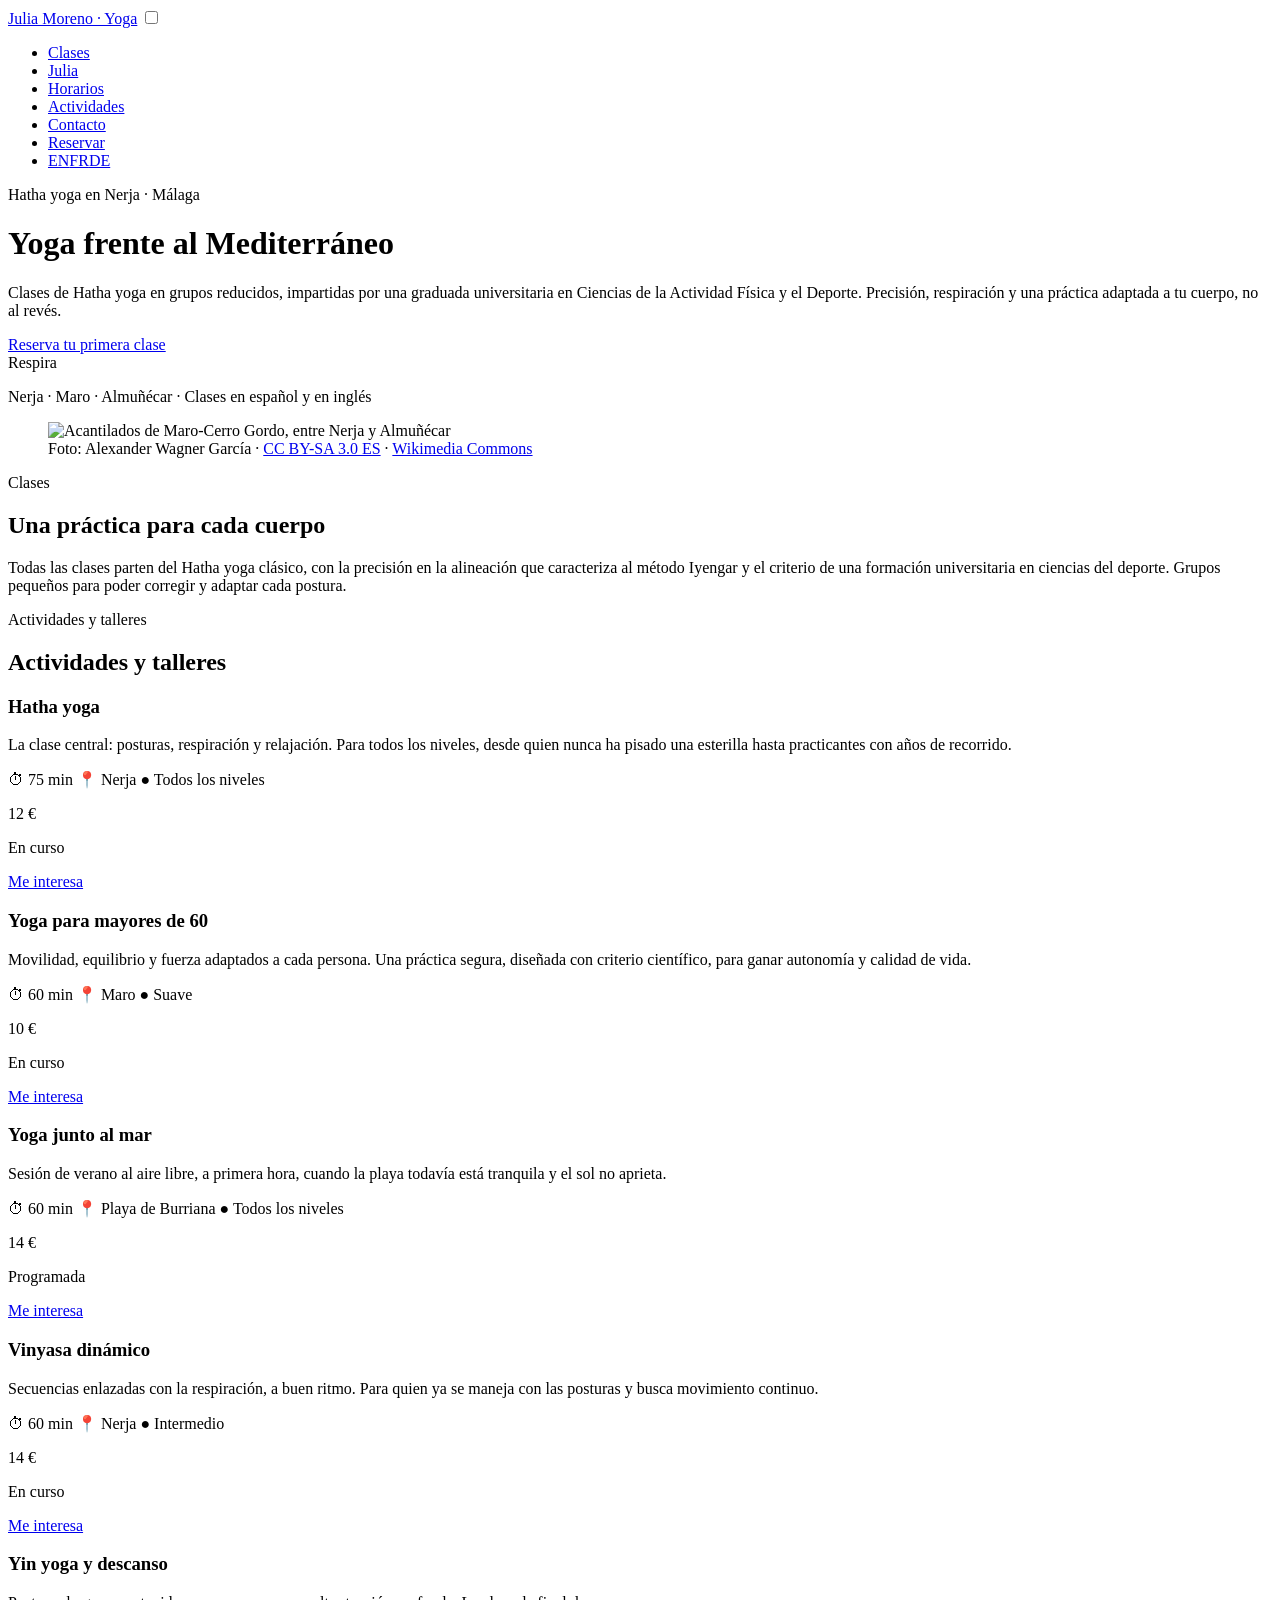
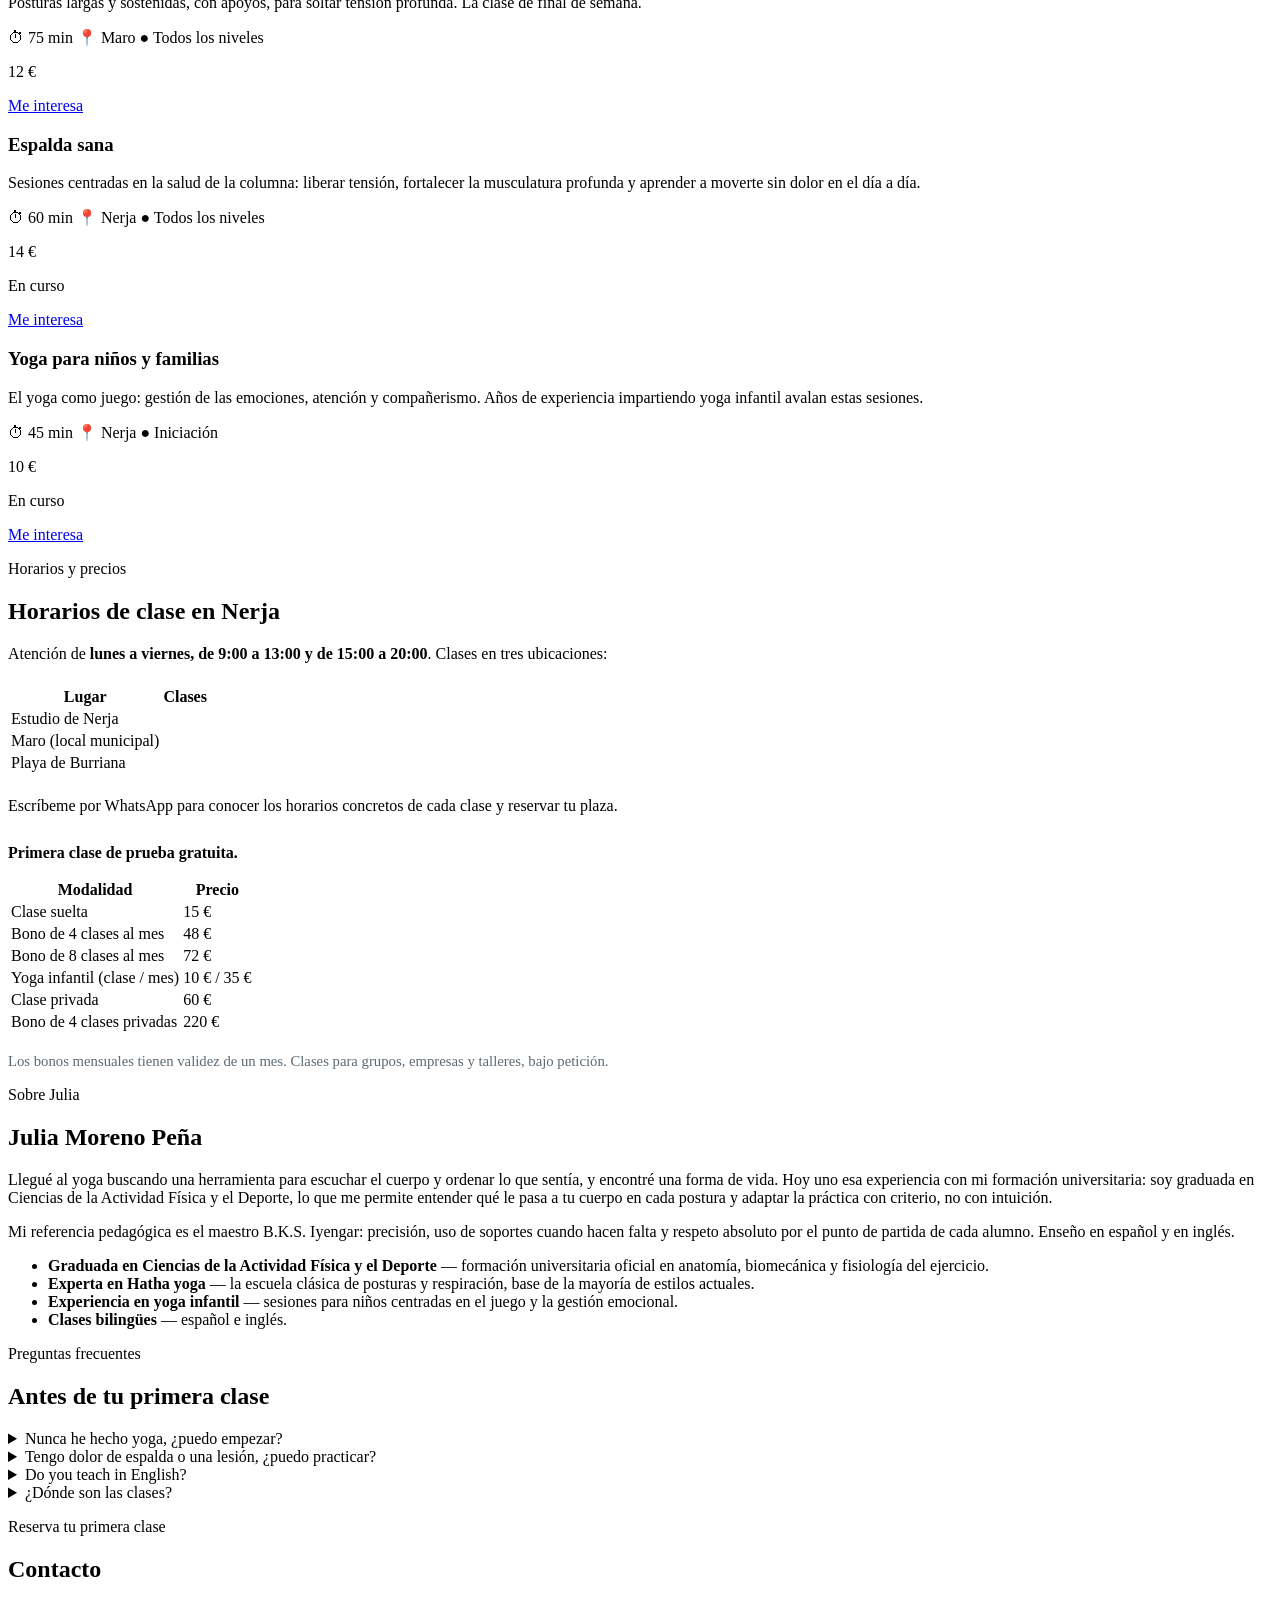
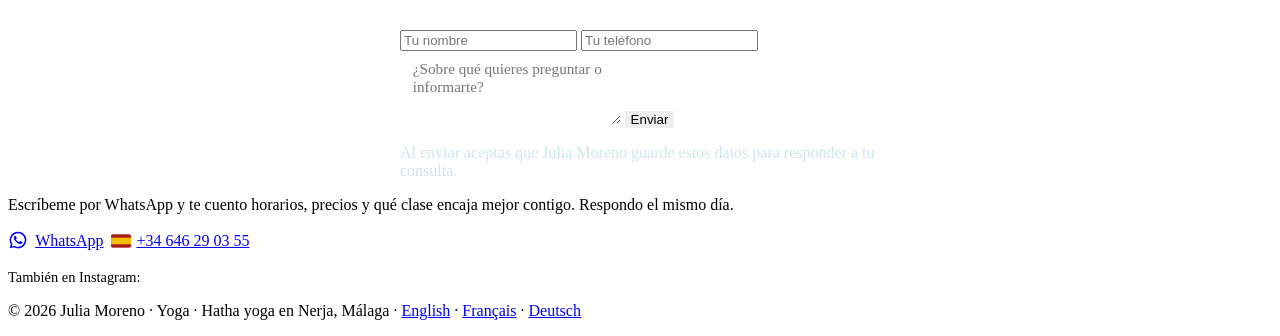
==== commit 8bbdb733: "web: regenerar con el catalogo del modelo nuevo Los enlaces de "Me interesa" llevaban los uuid de la" ====
--- a/sitio/index.html
+++ b/sitio/index.html
@@ -131,7 +131,7 @@
         </div>
           <p class="clase-estado"><span class="badge badge-conf">En curso</span></p>
         <div class="clase-form">
-          <a class="btn" href="/interes.html?actividad=2329def5fb084143a60681936ab249ea">Me interesa</a>
+          <a class="btn" href="/interes.html?actividad=72b768e957b04c9e99ef18f6e1a5dbfd">Me interesa</a>
         </div>
       </article>
       <article class="clase">
@@ -143,7 +143,7 @@
         </div>
           <p class="clase-estado"><span class="badge badge-conf">En curso</span></p>
         <div class="clase-form">
-          <a class="btn" href="/interes.html?actividad=361d006470cc425dba046a458759517b">Me interesa</a>
+          <a class="btn" href="/interes.html?actividad=648fec912db34aeaa94adb134f6c8bda">Me interesa</a>
         </div>
       </article>
       <article class="clase">
@@ -153,9 +153,9 @@
           <p class="clase-meta"><span class="clase-meta-it">&#9201; 60 min</span> <span class="clase-meta-it">&#128205; Playa de Burriana</span> <span class="clase-meta-it">&#9679; Todos los niveles</span></p>
           <p class="clase-precio">14 €</p>
         </div>
-          <p class="clase-estado"><span class="badge badge-tent">En preparación</span></p>
-        <div class="clase-form">
-          <a class="btn" href="/interes.html?actividad=a0a40fe1f8b643d3a9e9f355b138fc75">Me interesa</a>
+          <p class="clase-estado"><span class="badge badge-prog">Programada</span></p>
+        <div class="clase-form">
+          <a class="btn" href="/interes.html?actividad=79401bdc408e42748ad920382a1e1f62">Me interesa</a>
         </div>
       </article>
       <article class="clase">
@@ -167,7 +167,7 @@
         </div>
           <p class="clase-estado"><span class="badge badge-conf">En curso</span></p>
         <div class="clase-form">
-          <a class="btn" href="/interes.html?actividad=6163fcf29b5541298bd4960086a363a0">Me interesa</a>
+          <a class="btn" href="/interes.html?actividad=3d7ebe2e616c4a7a8dc27b9dbda6f3d0">Me interesa</a>
         </div>
       </article>
       <article class="clase">
@@ -177,9 +177,8 @@
           <p class="clase-meta"><span class="clase-meta-it">&#9201; 75 min</span> <span class="clase-meta-it">&#128205; Maro</span> <span class="clase-meta-it">&#9679; Todos los niveles</span></p>
           <p class="clase-precio">12 €</p>
         </div>
-          <p class="clase-estado"><span class="badge badge-conf">En curso</span></p>
-        <div class="clase-form">
-          <a class="btn" href="/interes.html?actividad=56cf954bc44342a9bc884ed407404da7">Me interesa</a>
+        <div class="clase-form">
+          <a class="btn" href="/interes.html?actividad=9e02c78b92164ec0850979d6c14bcd34">Me interesa</a>
         </div>
       </article>
       <article class="clase">
@@ -191,7 +190,7 @@
         </div>
           <p class="clase-estado"><span class="badge badge-conf">En curso</span></p>
         <div class="clase-form">
-          <a class="btn" href="/interes.html?actividad=f171e6e14f9f4cbc898f467dd6b87c70">Me interesa</a>
+          <a class="btn" href="/interes.html?actividad=f390d2d198e3433c906ca3168ca7a4c6">Me interesa</a>
         </div>
       </article>
       <article class="clase">
@@ -203,7 +202,7 @@
         </div>
           <p class="clase-estado"><span class="badge badge-conf">En curso</span></p>
         <div class="clase-form">
-          <a class="btn" href="/interes.html?actividad=e09ad57879d94b2c86781ca1802d8ef0">Me interesa</a>
+          <a class="btn" href="/interes.html?actividad=5ce9fb8e865848aaa6a3278223d8a359">Me interesa</a>
         </div>
       </article>
     </div>
@@ -221,9 +220,9 @@
     <table>
       <thead><tr><th>Lugar</th><th>Clases</th></tr></thead>
       <tbody>
-        <tr><td>Nerja</td><td>Hatha yoga · Yoga para mayores · Espalda sana · Yoga infantil</td></tr>
-        <tr><td>Maro (local municipal)</td><td>Hatha yoga · todos los niveles (dos días por semana)</td></tr>
-        <tr><td>Almuñécar (Centro Profesional de Danza Juan Pablo García)</td><td>Hatha yoga · todos los niveles (viernes)</td></tr>
+        <tr><td>Estudio de Nerja</td><td></td></tr>
+        <tr><td>Maro (local municipal)</td><td></td></tr>
+        <tr><td>Playa de Burriana</td><td></td></tr>
       </tbody>
     </table>
     <p style="margin-top:1.4rem">Escríbeme por WhatsApp para conocer los horarios concretos de cada clase y reservar tu plaza.</p>
